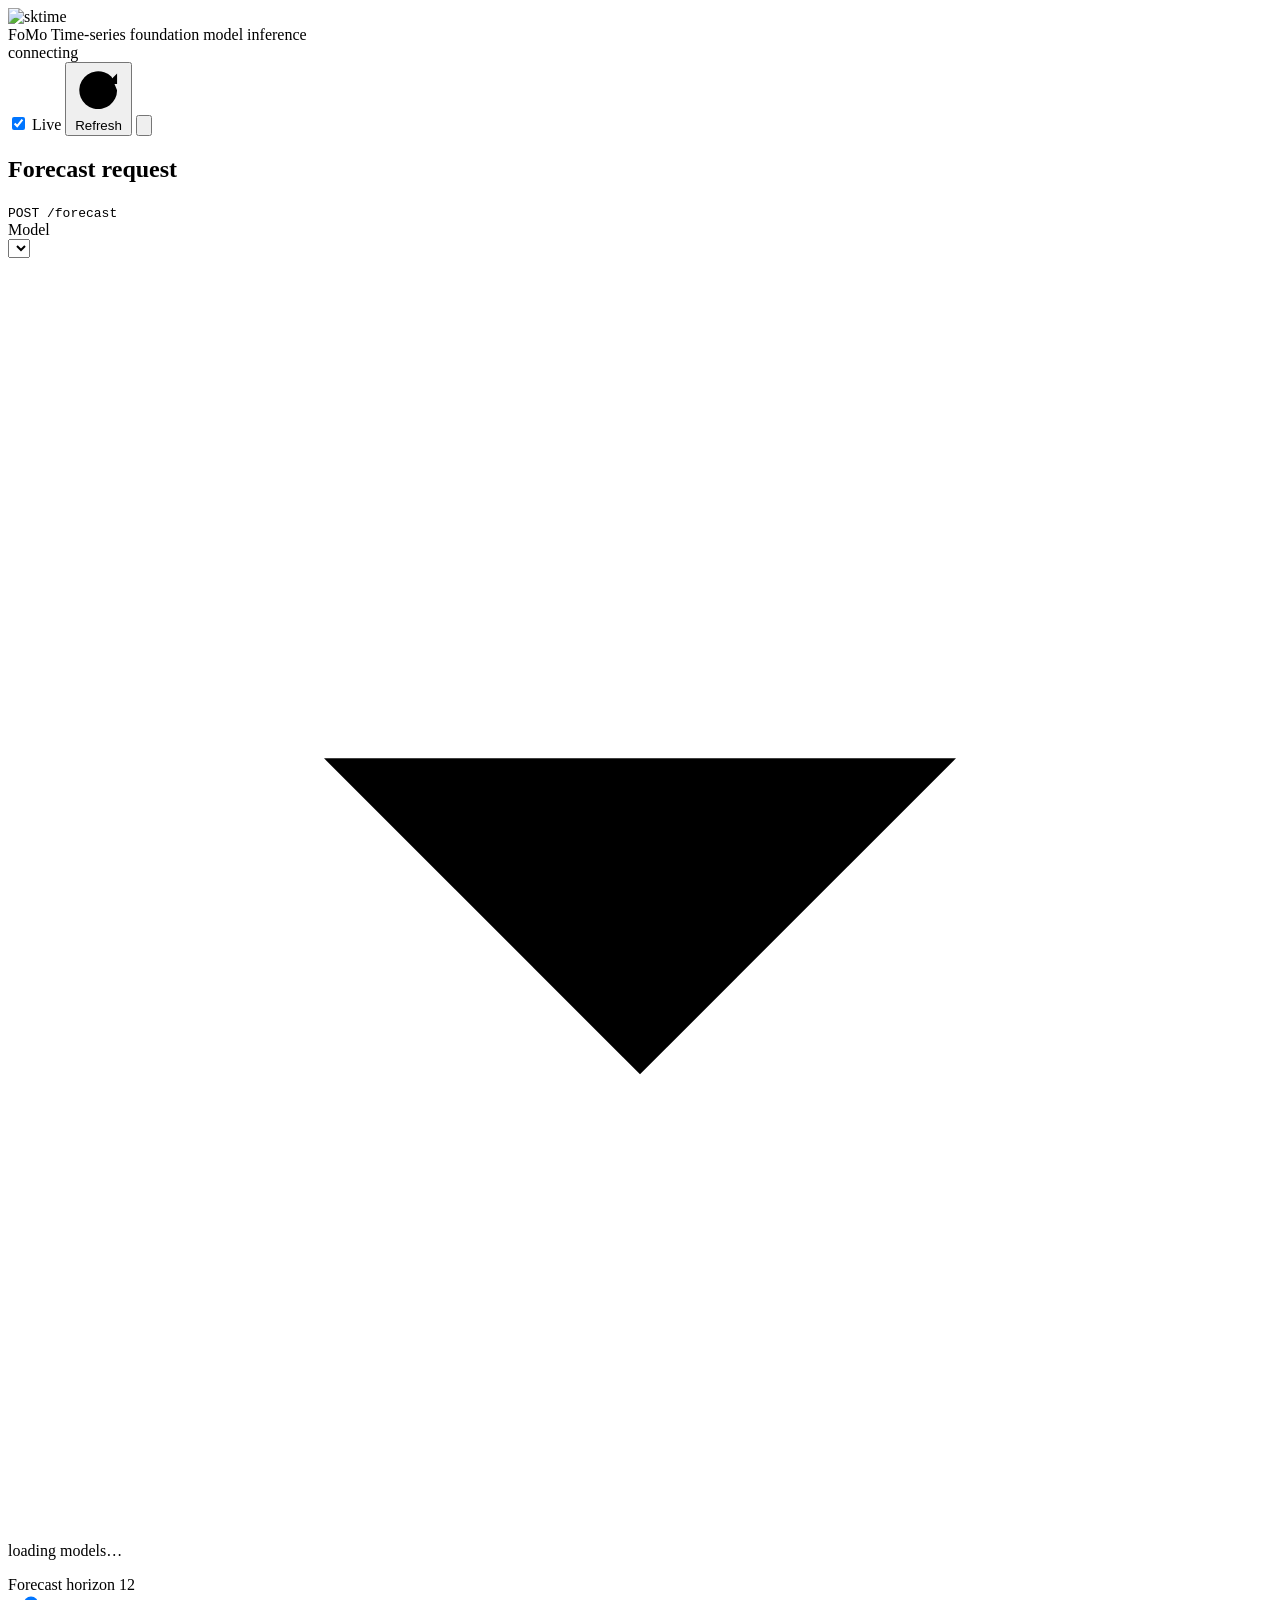
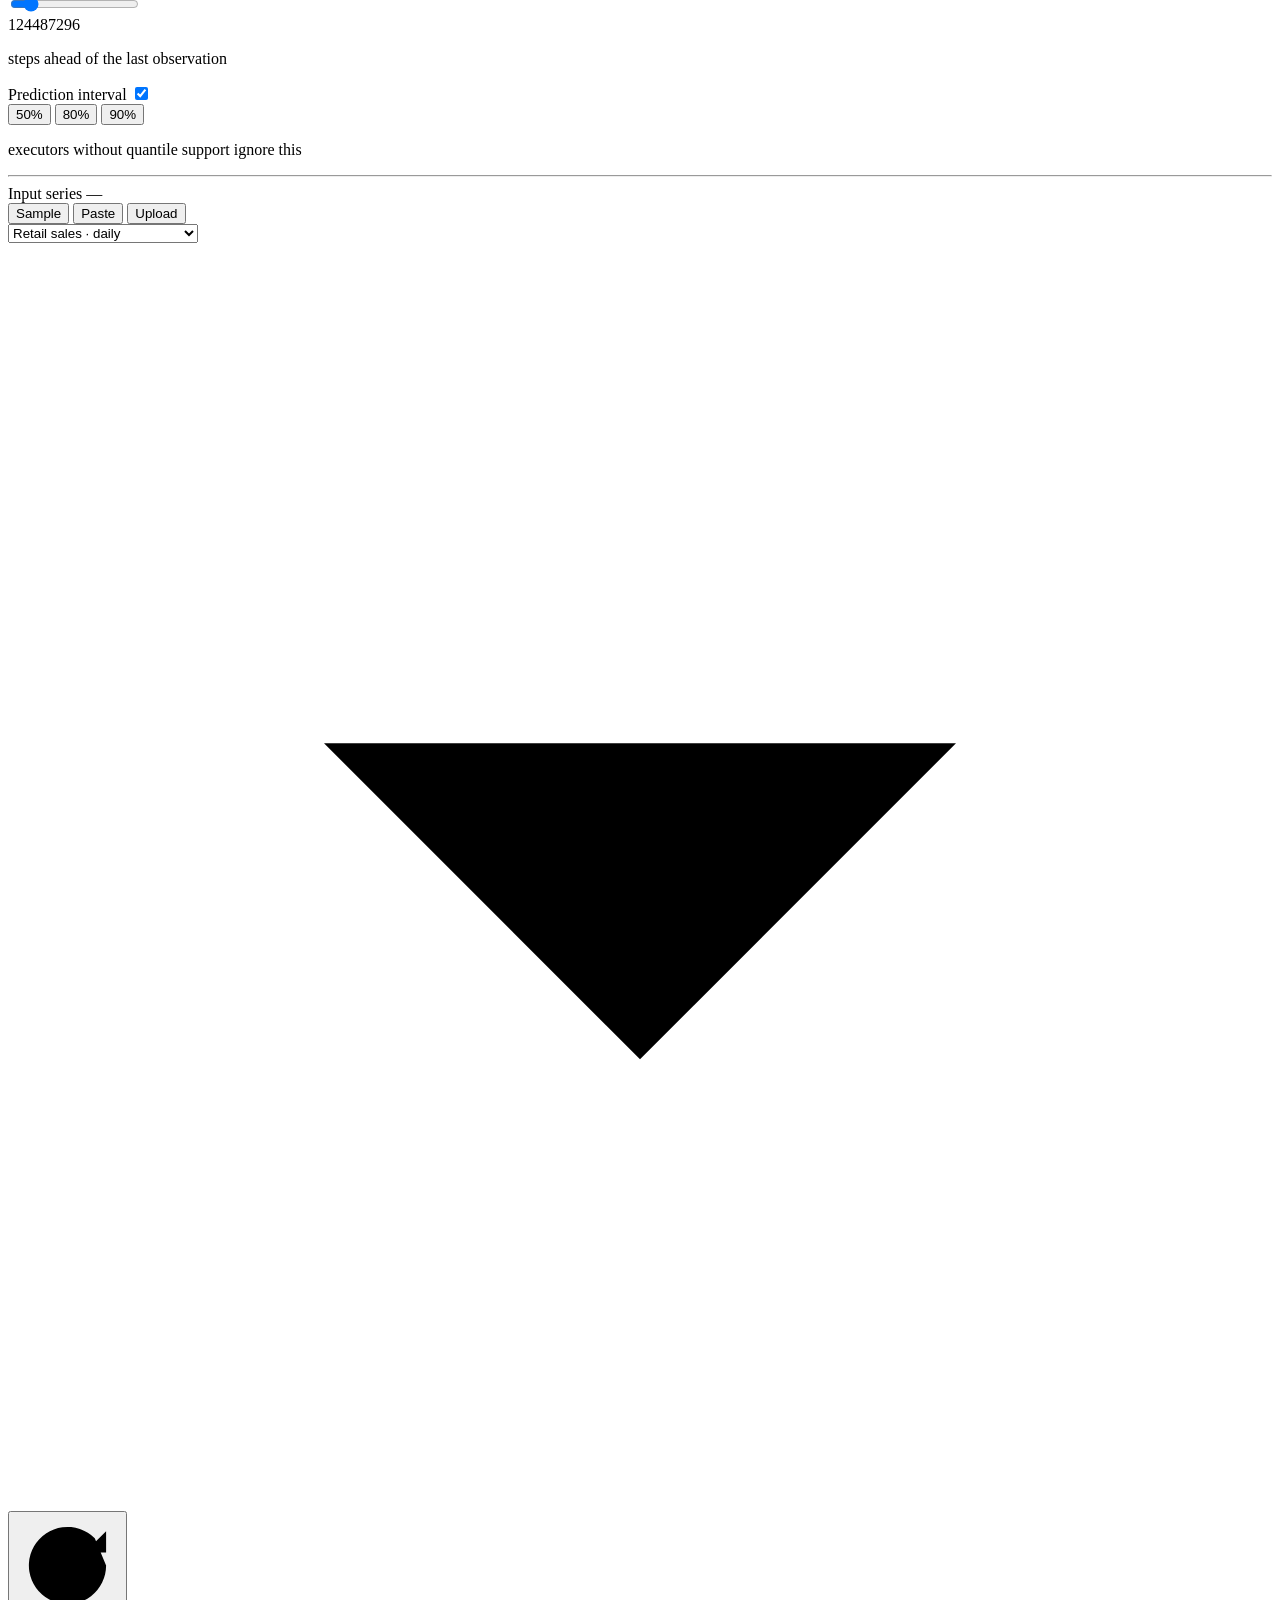
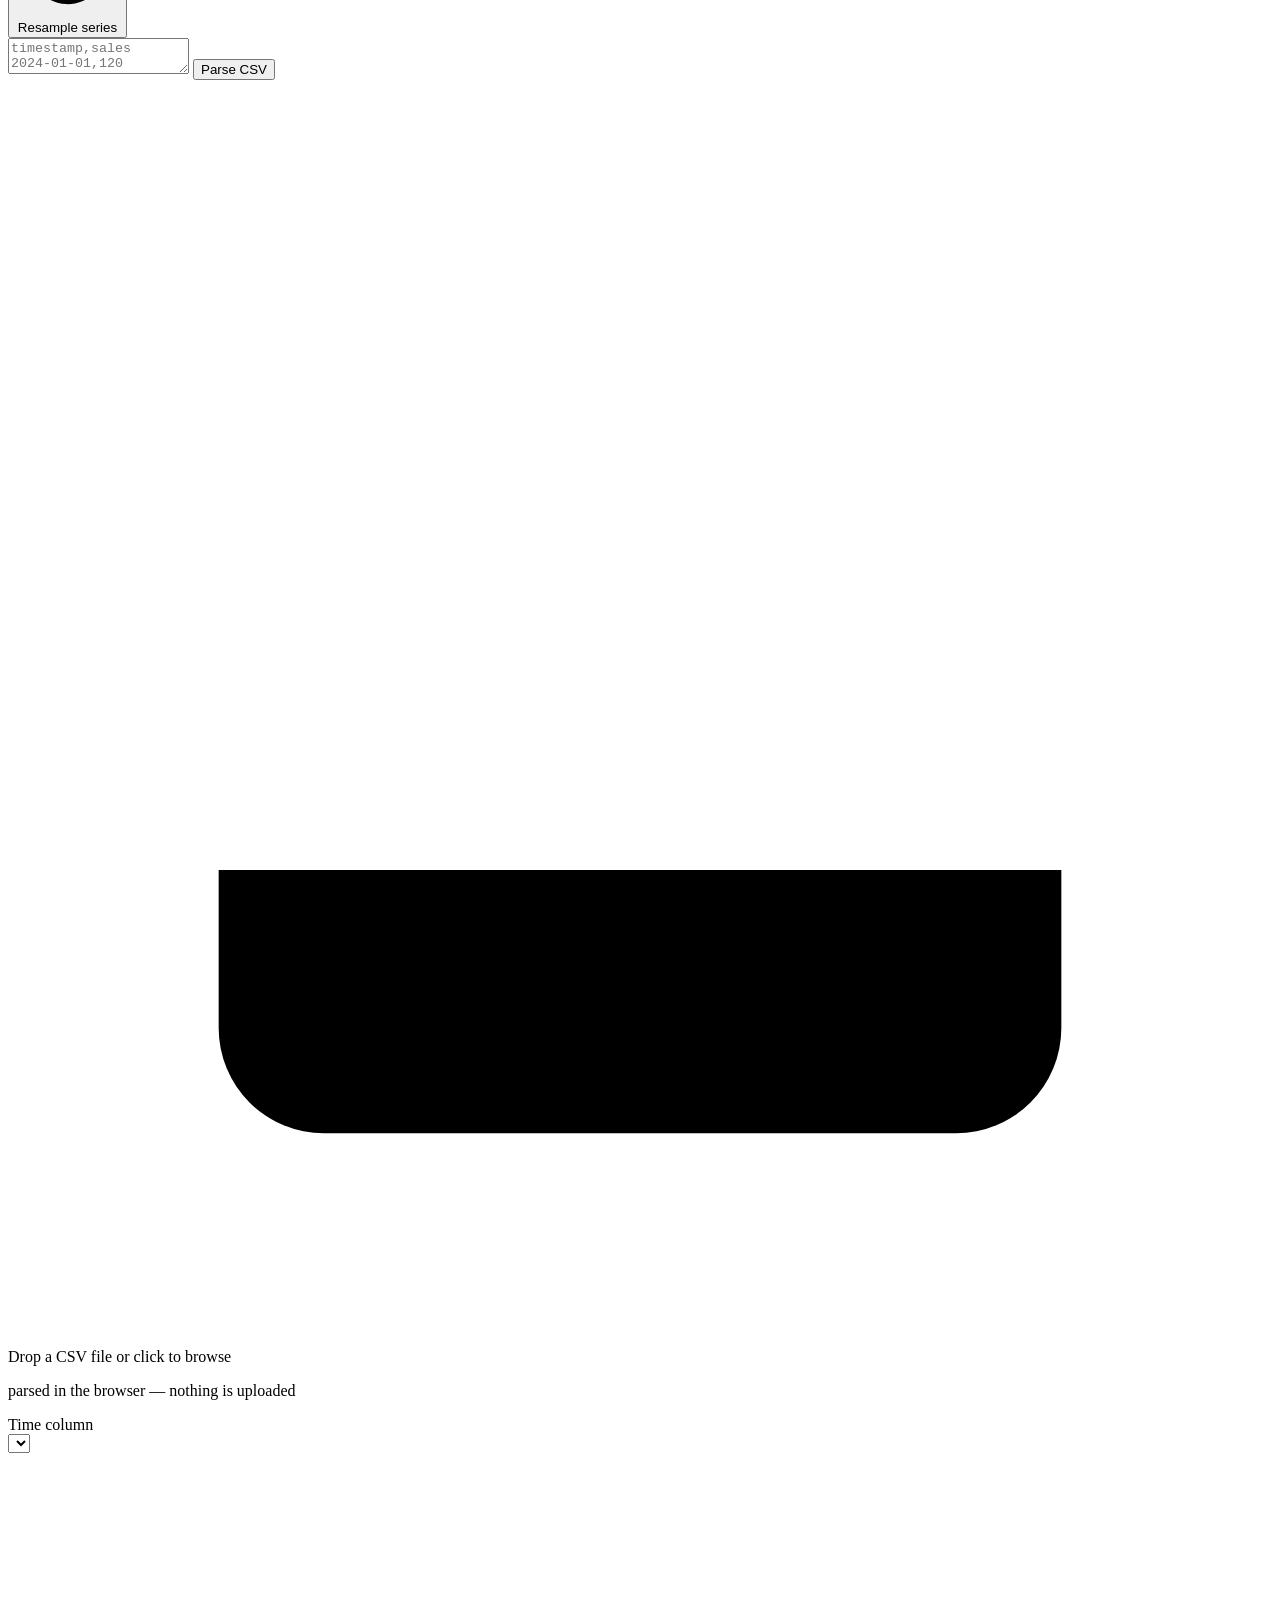
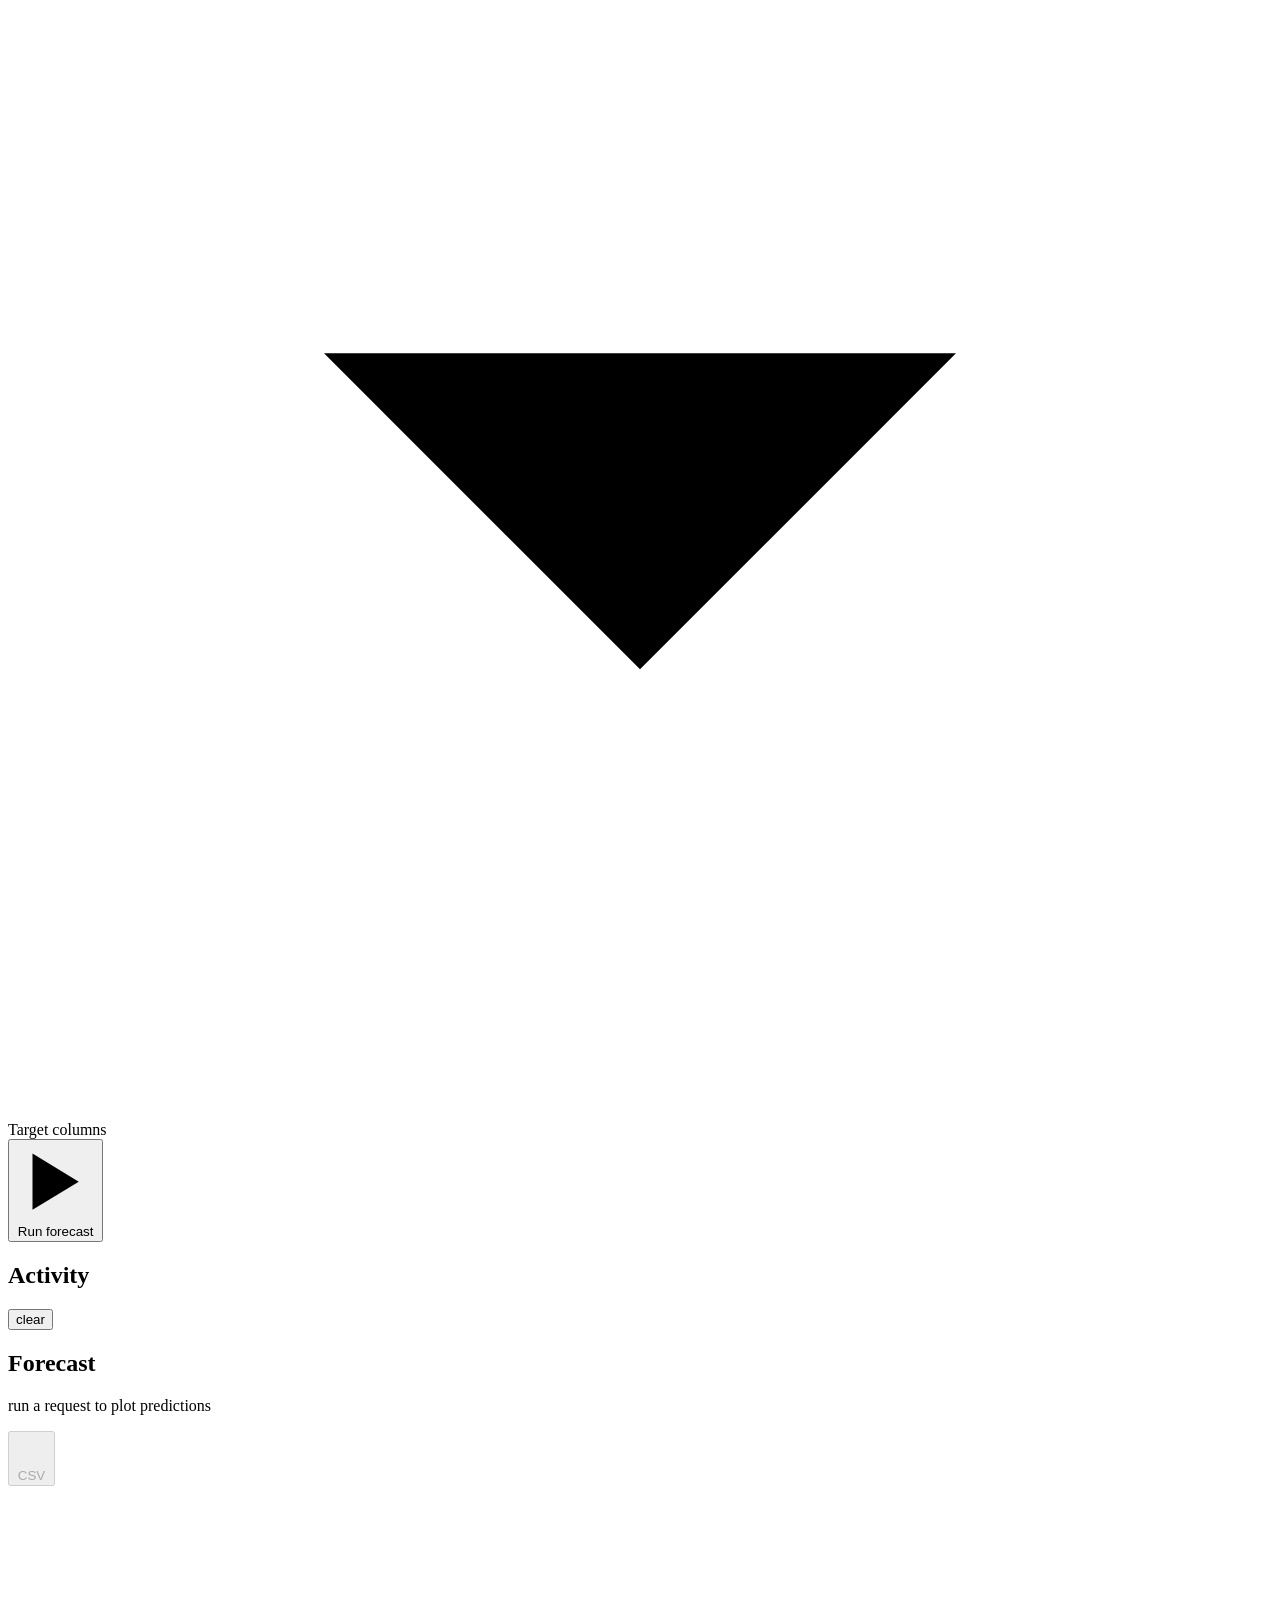
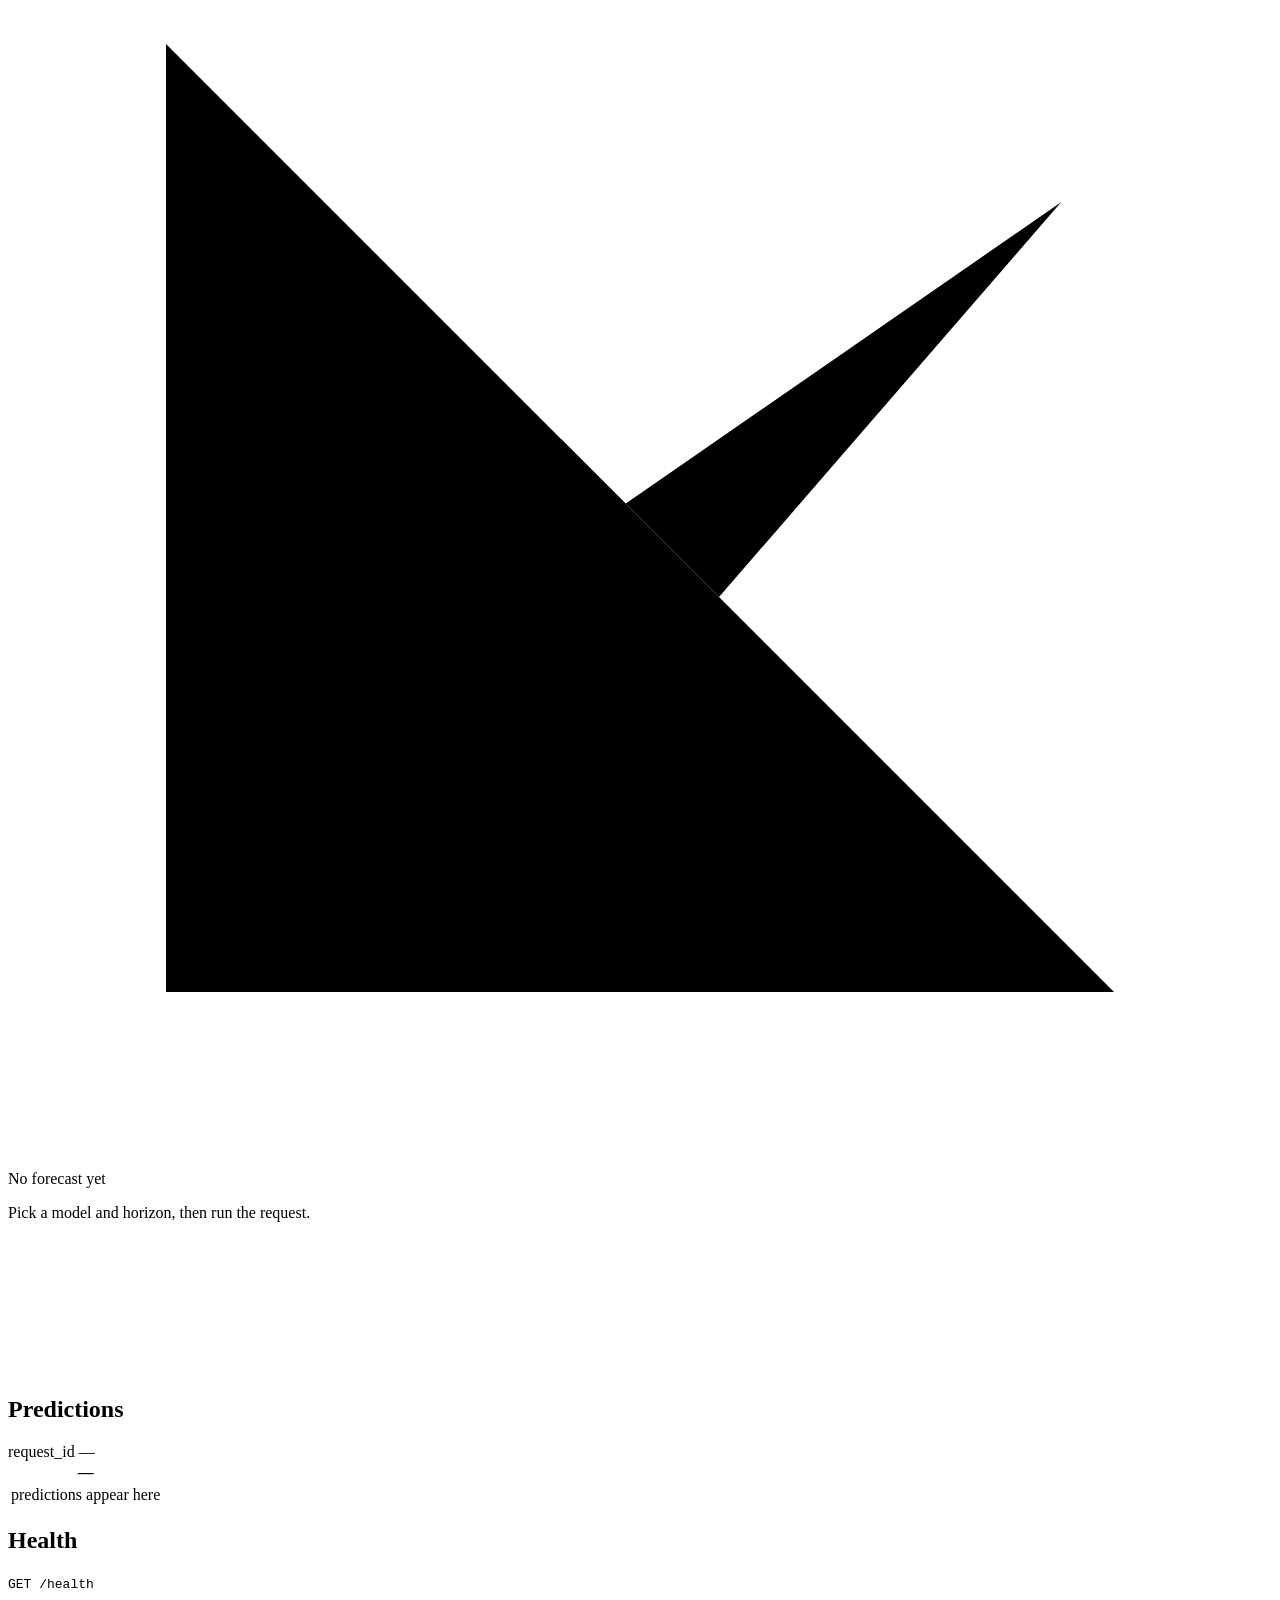
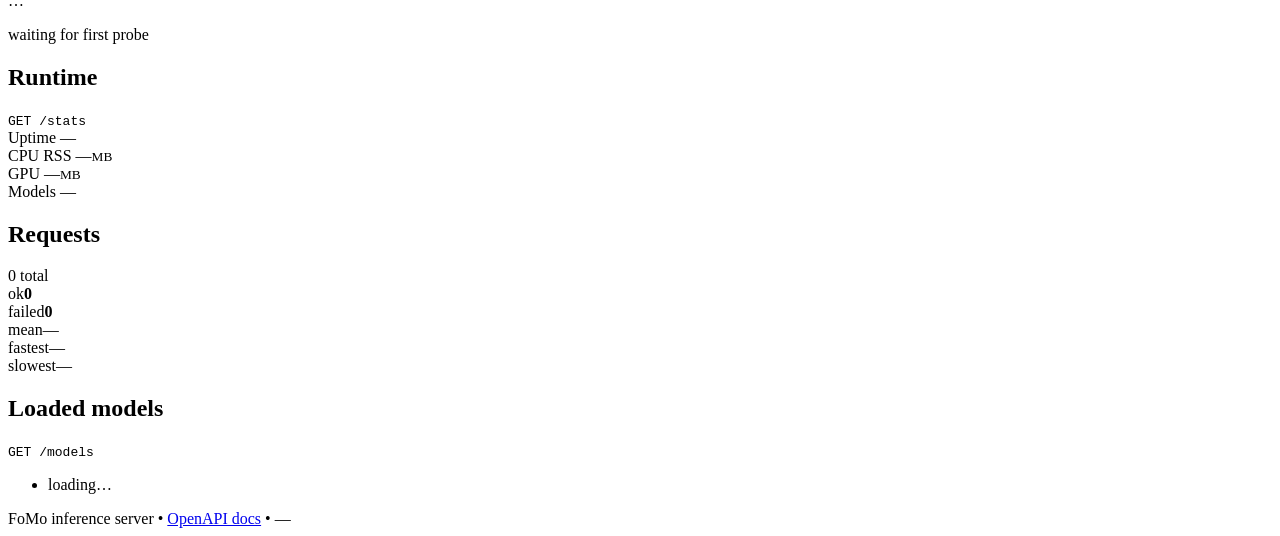
==== src/fomo/server/static/index.html @ b83e2fe3 "create basic dashboard for homepage" ====
<!doctype html>
<html lang="en" data-theme="dark">
<head>
<meta charset="utf-8" />
<meta name="viewport" content="width=device-width, initial-scale=1, viewport-fit=cover" />
<title>FoMo · Forecast Console</title>
<meta name="description" content="FoMo — time-series foundation model inference server console." />
<link rel="icon" type="image/svg+xml" href="/static/favicon.svg" />
<link rel="stylesheet" href="/static/styles.css" />
</head>
<body>
<div class="backdrop" aria-hidden="true">
  <div class="backdrop__grid"></div>
  <div class="backdrop__glow backdrop__glow--a"></div>
  <div class="backdrop__glow backdrop__glow--b"></div>
</div>

<header class="topbar">
  <div class="brand">
    <img class="brand__mark" src="/static/favicon.svg" alt="sktime" width="36" height="36" />
    <div class="brand__text">
      <span class="brand__name">FoMo</span>
      <span class="brand__sub">Time-series foundation model inference</span>
    </div>
  </div>

  <div class="topbar__actions">
    <div id="health-pill" class="pill is-pending" title="GET /health">
      <span class="pill__dot"></span>
      <span id="health-pill-text">connecting</span>
    </div>
    <label class="switch" title="Poll /health and /stats every 5 seconds">
      <input type="checkbox" id="auto-refresh" checked />
      <span class="switch__track"><span class="switch__thumb"></span></span>
      <span class="switch__label">Live</span>
    </label>
    <button id="refresh-btn" class="btn btn--ghost" type="button" title="Refresh health, models and stats">
      <svg viewBox="0 0 24 24" class="icon" aria-hidden="true"><path d="M21 12a9 9 0 1 1-2.64-6.36M21 4v5h-5"/></svg>
      <span>Refresh</span>
    </button>
    <button id="theme-btn" class="btn btn--ghost btn--icon" type="button" title="Toggle light / dark" aria-label="Toggle theme">
      <svg viewBox="0 0 24 24" class="icon" aria-hidden="true"><circle cx="12" cy="12" r="4.5"/><path d="M12 2v2.5M12 19.5V22M2 12h2.5M19.5 12H22M4.9 4.9l1.8 1.8M17.3 17.3l1.8 1.8M19.1 4.9l-1.8 1.8M6.7 17.3l-1.8 1.8"/></svg>
    </button>
  </div>
</header>

<main class="layout">

  <!-- ── left: request builder ───────────────────────────────────────── -->
  <aside class="col col--controls">
    <section class="panel panel--controls">
      <header class="panel__head">
        <h2 class="panel__title">Forecast request</h2>
        <code class="tag tag--verb">POST /forecast</code>
      </header>

      <div class="panel__body stack">

        <div class="field">
          <label class="field__label" for="model-select">Model</label>
          <div class="select-wrap">
            <select id="model-select" class="select"></select>
            <svg viewBox="0 0 24 24" class="select__chevron" aria-hidden="true"><path d="M6 9.5l6 6 6-6"/></svg>
          </div>
          <p class="field__hint" id="model-hint">loading models…</p>
        </div>

        <div class="field">
          <div class="field__row">
            <label class="field__label" for="fh-range">Forecast horizon</label>
            <output class="field__value" id="fh-value">12</output>
          </div>
          <input type="range" id="fh-range" class="range" min="1" max="96" step="1" value="12" />
          <div class="range__scale"><span>1</span><span>24</span><span>48</span><span>72</span><span>96</span></div>
          <p class="field__hint">steps ahead of the last observation</p>
        </div>

        <div class="field">
          <div class="field__row">
            <label class="field__label" for="quantiles-toggle">Prediction interval</label>
            <label class="switch switch--sm">
              <input type="checkbox" id="quantiles-toggle" checked />
              <span class="switch__track"><span class="switch__thumb"></span></span>
            </label>
          </div>
          <div class="segmented" id="coverage-group" role="group" aria-label="Interval coverage">
            <button type="button" class="segmented__item" data-q="0.25,0.5,0.75">50%</button>
            <button type="button" class="segmented__item is-active" data-q="0.1,0.5,0.9">80%</button>
            <button type="button" class="segmented__item" data-q="0.05,0.5,0.95">90%</button>
          </div>
          <p class="field__hint">executors without quantile support ignore this</p>
        </div>

        <hr class="rule" />

        <div class="field">
          <div class="field__row">
            <span class="field__label">Input series</span>
            <span class="chip chip--muted" id="data-shape">—</span>
          </div>
          <div class="tabs" role="tablist">
            <button class="tabs__btn is-active" data-tab="sample" role="tab" type="button">Sample</button>
            <button class="tabs__btn" data-tab="paste" role="tab" type="button">Paste</button>
            <button class="tabs__btn" data-tab="upload" role="tab" type="button">Upload</button>
          </div>

          <div class="tabpanel is-active" data-panel="sample">
            <div class="select-wrap">
              <select id="sample-select" class="select">
                <option value="retail">Retail sales · daily</option>
                <option value="energy">Energy demand · hourly</option>
                <option value="traffic">API traffic · hourly</option>
                <option value="airline">Airline passengers · monthly</option>
              </select>
              <svg viewBox="0 0 24 24" class="select__chevron" aria-hidden="true"><path d="M6 9.5l6 6 6-6"/></svg>
            </div>
            <button id="regen-btn" class="btn btn--ghost btn--block" type="button">
              <svg viewBox="0 0 24 24" class="icon" aria-hidden="true"><path d="M21 12a9 9 0 1 1-2.64-6.36M21 4v5h-5"/></svg>
              <span>Resample series</span>
            </button>
          </div>

          <div class="tabpanel" data-panel="paste">
            <textarea id="csv-input" class="textarea" spellcheck="false"
              placeholder="timestamp,sales&#10;2024-01-01,120&#10;2024-01-02,135&#10;2024-01-03,128"></textarea>
            <button id="parse-btn" class="btn btn--ghost btn--block" type="button">Parse CSV</button>
          </div>

          <div class="tabpanel" data-panel="upload">
            <label class="dropzone" for="csv-file">
              <svg viewBox="0 0 24 24" class="dropzone__icon" aria-hidden="true"><path d="M12 16V4m0 0L7.5 8.5M12 4l4.5 4.5"/><path d="M4 15v3a2 2 0 0 0 2 2h12a2 2 0 0 0 2-2v-3"/></svg>
              <span class="dropzone__title">Drop a CSV file</span>
              <span class="dropzone__hint">or click to browse</span>
              <input type="file" id="csv-file" accept=".csv,text/csv,text/plain" hidden />
            </label>
            <p class="field__hint" id="file-hint">parsed in the browser — nothing is uploaded</p>
          </div>
        </div>

        <div class="field">
          <label class="field__label" for="time-select">Time column</label>
          <div class="select-wrap">
            <select id="time-select" class="select"></select>
            <svg viewBox="0 0 24 24" class="select__chevron" aria-hidden="true"><path d="M6 9.5l6 6 6-6"/></svg>
          </div>
        </div>

        <div class="field">
          <span class="field__label">Target columns</span>
          <div class="chips" id="target-chips"></div>
        </div>

        <button id="run-btn" class="btn btn--primary btn--block btn--lg" type="button">
          <svg viewBox="0 0 24 24" class="icon" aria-hidden="true"><path d="M5 3.5l14 8.5-14 8.5z"/></svg>
          <span class="btn__label">Run forecast</span>
        </button>

        <div id="error-box" class="alert" hidden>
          <svg viewBox="0 0 24 24" class="icon" aria-hidden="true"><circle cx="12" cy="12" r="9"/><path d="M12 7.5v5.5M12 16.5v.01"/></svg>
          <div><strong class="alert__title" id="error-title">Request failed</strong><span class="alert__body" id="error-body"></span></div>
        </div>
      </div>
    </section>

    <section class="panel panel--log">
      <header class="panel__head">
        <h2 class="panel__title">Activity</h2>
        <button id="clear-log" class="linkbtn" type="button">clear</button>
      </header>
      <ol class="log" id="log"></ol>
    </section>
  </aside>

  <!-- ── middle: chart + predictions ─────────────────────────────────── -->
  <section class="col col--main">
    <section class="panel panel--chart">
      <header class="panel__head">
        <div>
          <h2 class="panel__title">Forecast</h2>
          <p class="panel__sub" id="chart-sub">run a request to plot predictions</p>
        </div>
        <div class="panel__head-actions">
          <div class="legend" id="legend"></div>
          <button id="download-btn" class="btn btn--ghost btn--sm" type="button" disabled>
            <svg viewBox="0 0 24 24" class="icon" aria-hidden="true"><path d="M12 4v10m0 0l-4-4m4 4l4-4"/><path d="M5 19h14"/></svg>
            <span>CSV</span>
          </button>
        </div>
      </header>
      <div class="chart" id="chart">
        <div class="chart__empty" id="chart-empty">
          <svg viewBox="0 0 24 24" class="chart__empty-icon" aria-hidden="true"><path d="M3 3v18h18"/><path d="M7 15l3.5-4.5 3 3L20 6"/></svg>
          <p>No forecast yet</p>
          <span>Pick a model and horizon, then run the request.</span>
        </div>
        <svg class="chart__svg" id="chart-svg" role="img" aria-label="Forecast chart"></svg>
        <div class="chart__tooltip" id="chart-tooltip" hidden></div>
      </div>
    </section>

    <section class="panel panel--table">
      <header class="panel__head">
        <h2 class="panel__title">Predictions</h2>
        <span class="chip chip--muted" id="request-id">request_id —</span>
      </header>
      <div class="tablewrap">
        <table class="table" id="pred-table">
          <thead><tr><th>—</th></tr></thead>
          <tbody><tr><td class="table__empty">predictions appear here</td></tr></tbody>
        </table>
      </div>
    </section>
  </section>

  <!-- ── right: health + stats corner cards ──────────────────────────── -->
  <aside class="col col--status">
    <section class="panel card card--health" id="health-card">
      <header class="panel__head">
        <h2 class="panel__title">Health</h2>
        <code class="tag">GET /health</code>
      </header>
      <div class="card__body">
        <div class="statusline">
          <span class="statusline__beacon" id="health-beacon"></span>
          <span class="statusline__value" id="health-status">…</span>
        </div>
        <p class="card__note" id="health-note">waiting for first probe</p>
      </div>
    </section>

    <section class="panel card">
      <header class="panel__head">
        <h2 class="panel__title">Runtime</h2>
        <code class="tag">GET /stats</code>
      </header>
      <div class="card__body">
        <div class="metrics">
          <div class="metric">
            <span class="metric__label">Uptime</span>
            <span class="metric__value" id="stat-uptime">—</span>
          </div>
          <div class="metric">
            <span class="metric__label">CPU RSS</span>
            <span class="metric__value" id="stat-rss">—<small>MB</small></span>
          </div>
          <div class="metric">
            <span class="metric__label">GPU</span>
            <span class="metric__value" id="stat-gpu">—<small>MB</small></span>
          </div>
          <div class="metric">
            <span class="metric__label">Models</span>
            <span class="metric__value" id="stat-models">—</span>
          </div>
        </div>
      </div>
    </section>

    <section class="panel card">
      <header class="panel__head">
        <h2 class="panel__title">Requests</h2>
        <span class="chip chip--muted" id="req-total">0 total</span>
      </header>
      <div class="card__body">
        <div class="bar" id="req-bar">
          <div class="bar__seg bar__seg--ok" id="req-ok-bar"></div>
          <div class="bar__seg bar__seg--err" id="req-err-bar"></div>
        </div>
        <div class="keyvals">
          <div class="keyval"><span class="dotmark dotmark--ok"></span>ok<b id="req-ok">0</b></div>
          <div class="keyval"><span class="dotmark dotmark--err"></span>failed<b id="req-failed">0</b></div>
        </div>
        <div class="metrics metrics--3">
          <div class="metric metric--tight">
            <span class="metric__label">mean</span><span class="metric__value" id="lat-mean">—</span>
          </div>
          <div class="metric metric--tight">
            <span class="metric__label">fastest</span><span class="metric__value" id="lat-fast">—</span>
          </div>
          <div class="metric metric--tight">
            <span class="metric__label">slowest</span><span class="metric__value" id="lat-slow">—</span>
          </div>
        </div>
      </div>
    </section>

    <section class="panel card card--models">
      <header class="panel__head">
        <h2 class="panel__title">Loaded models</h2>
        <code class="tag">GET /models</code>
      </header>
      <div class="card__body card__body--flush">
        <ul class="modellist" id="model-list">
          <li class="modellist__empty">loading…</li>
        </ul>
      </div>
    </section>
  </aside>
</main>

<footer class="footer">
  <span>FoMo inference server</span>
  <span class="footer__dot">•</span>
  <a href="/docs" target="_blank" rel="noreferrer">OpenAPI docs</a>
  <span class="footer__dot">•</span>
  <span id="footer-clock">—</span>
</footer>

<script src="/static/app.js"></script>
</body>
</html>
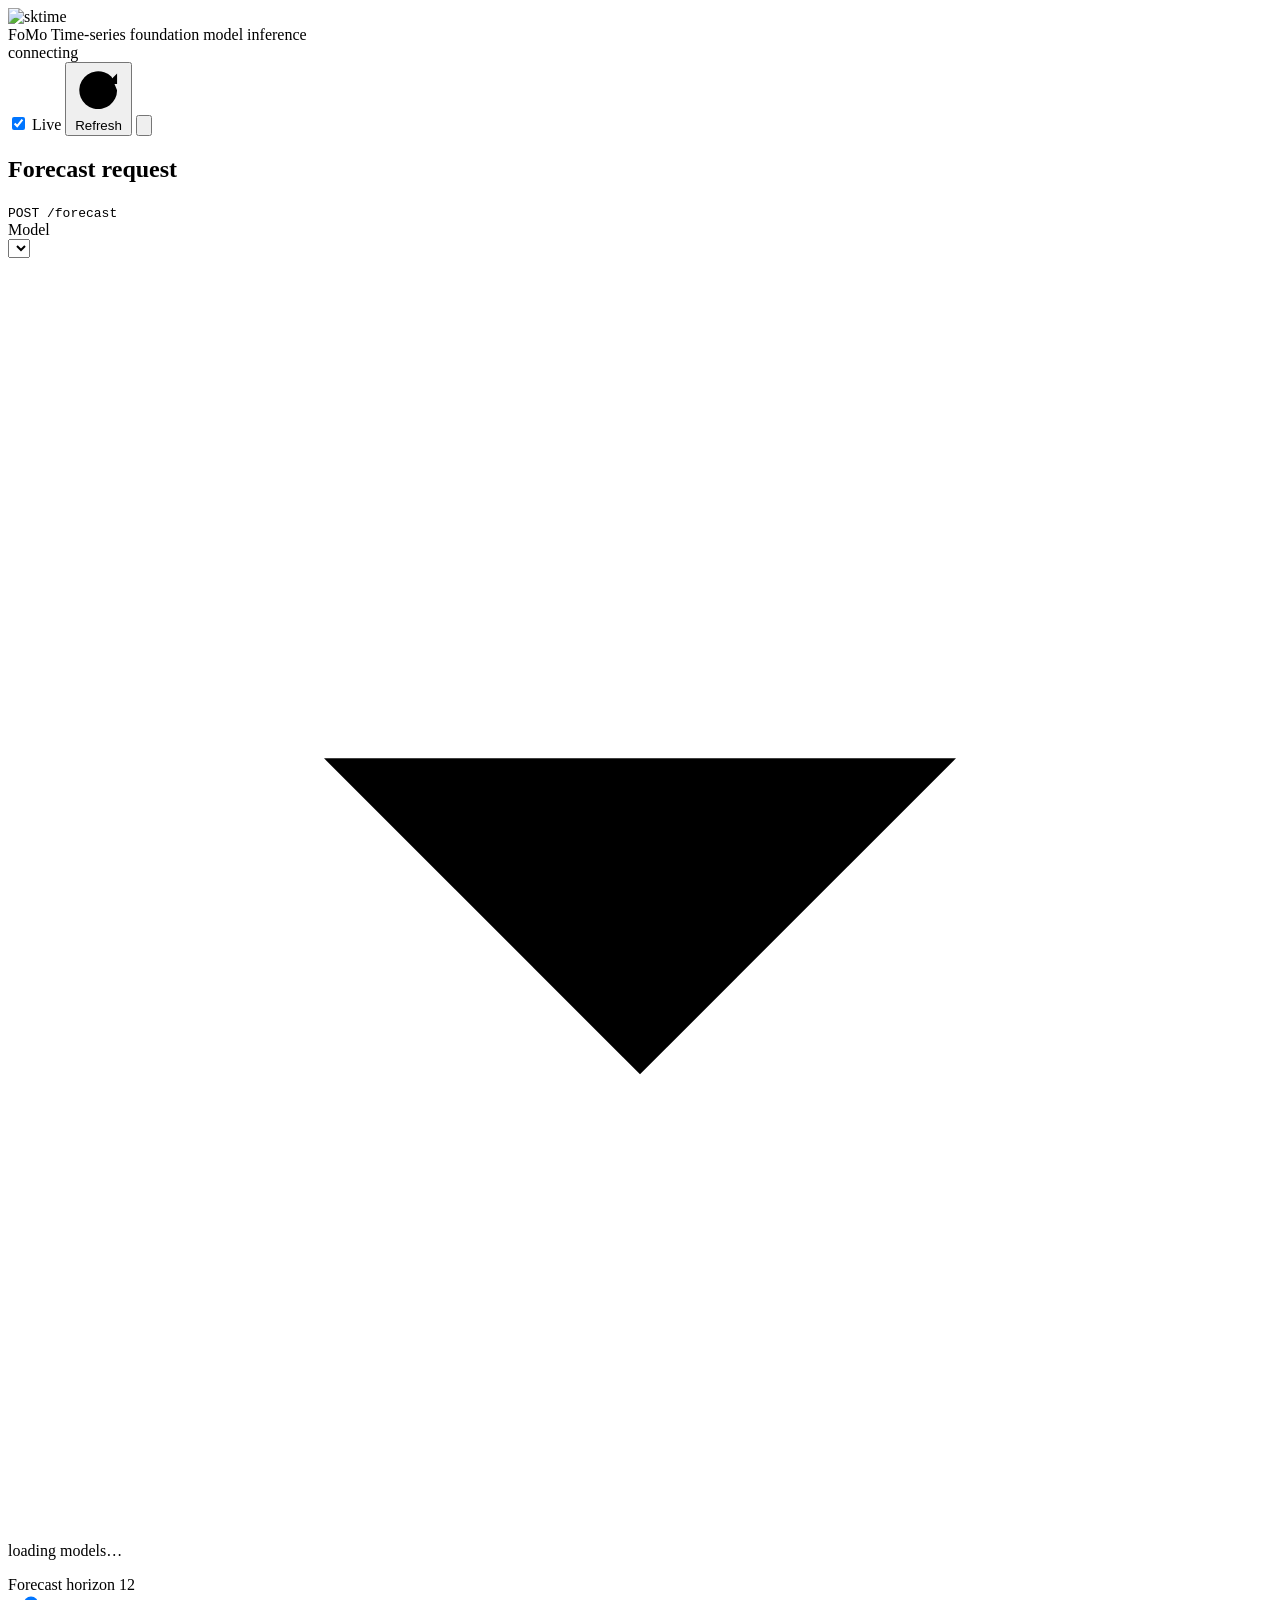
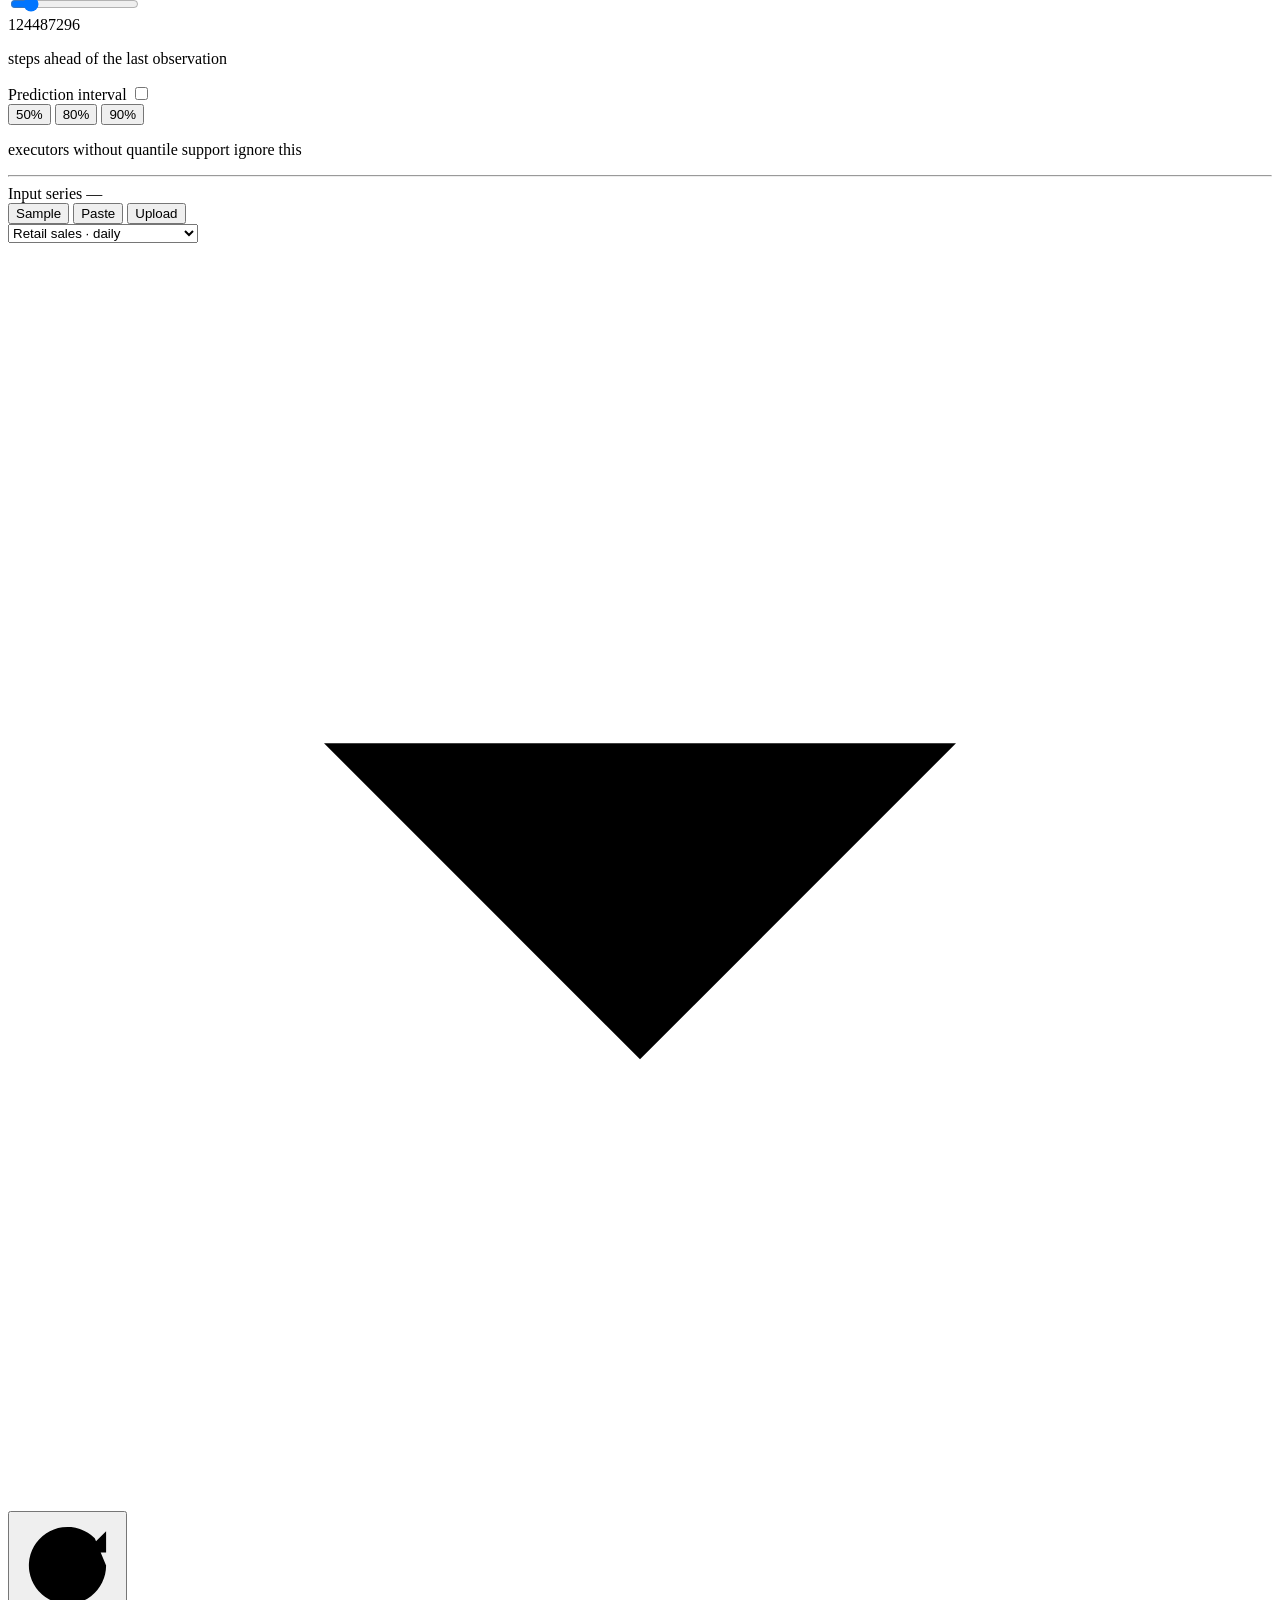
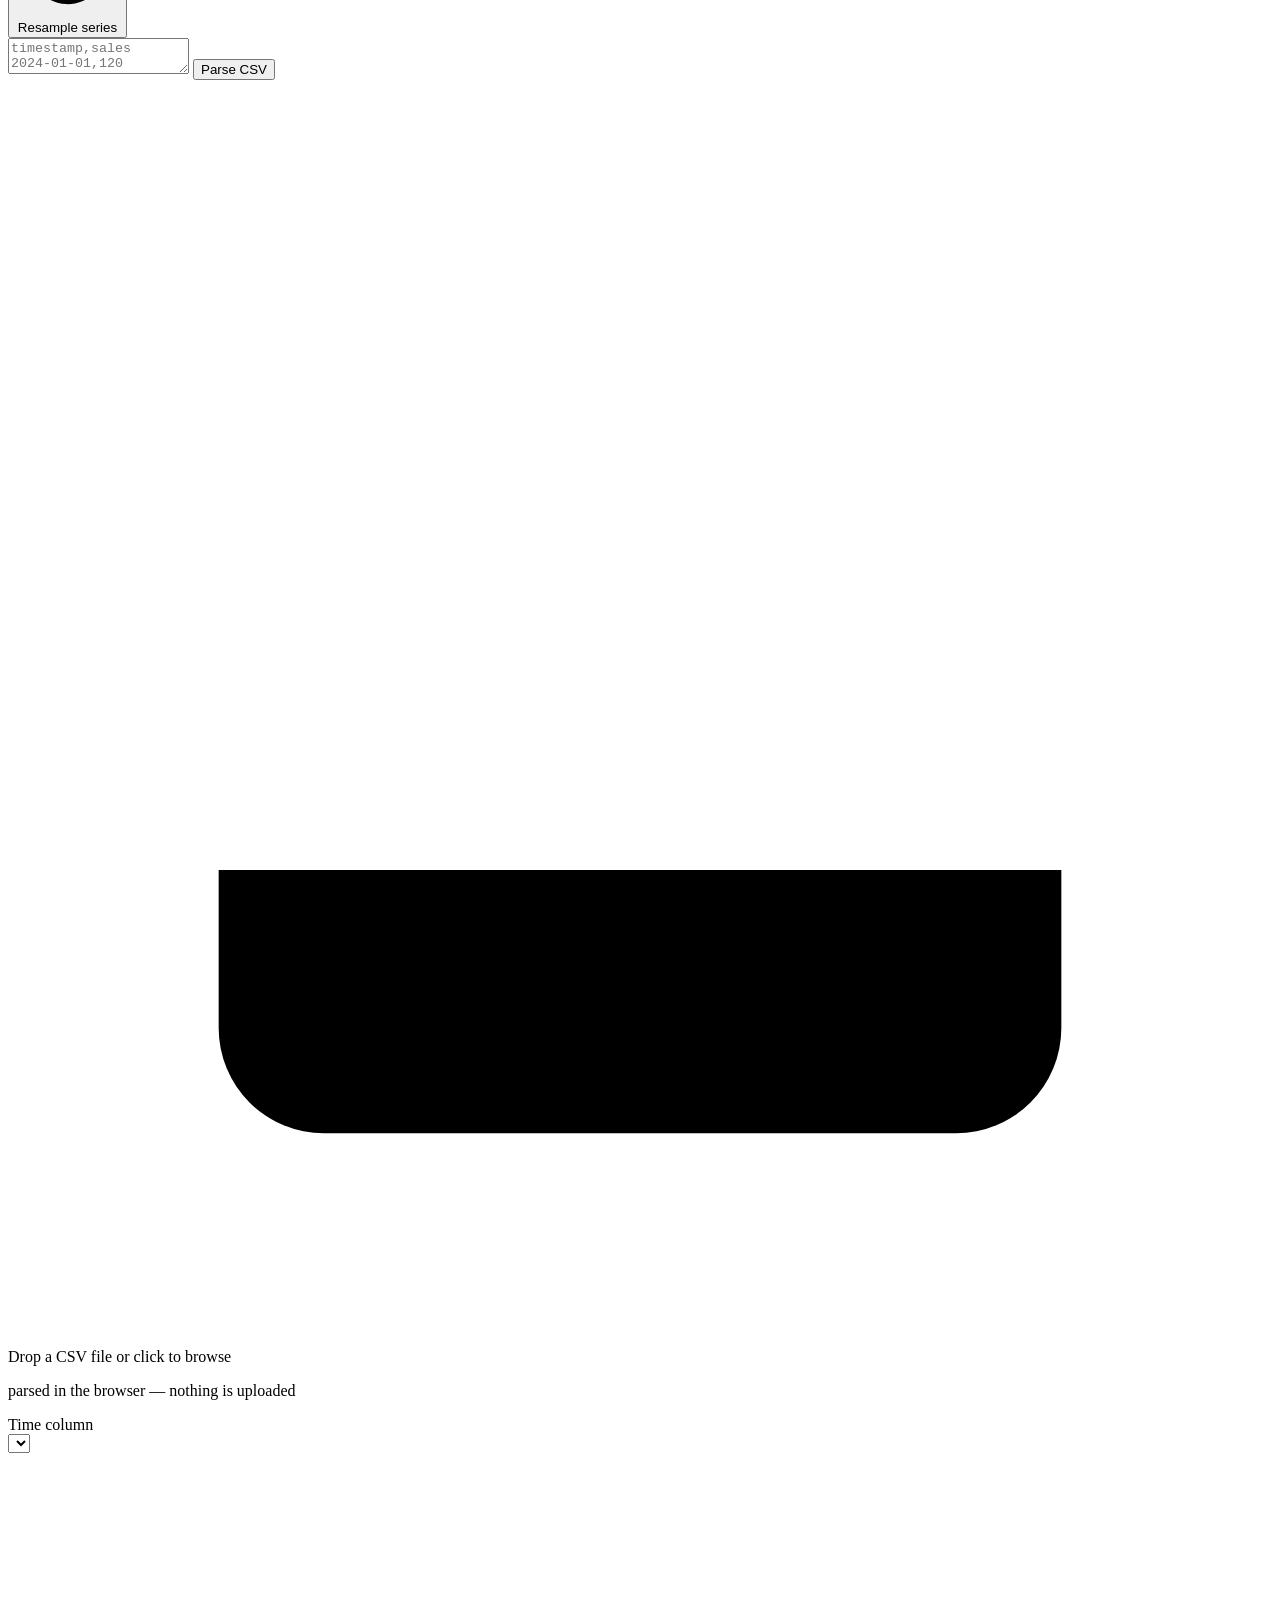
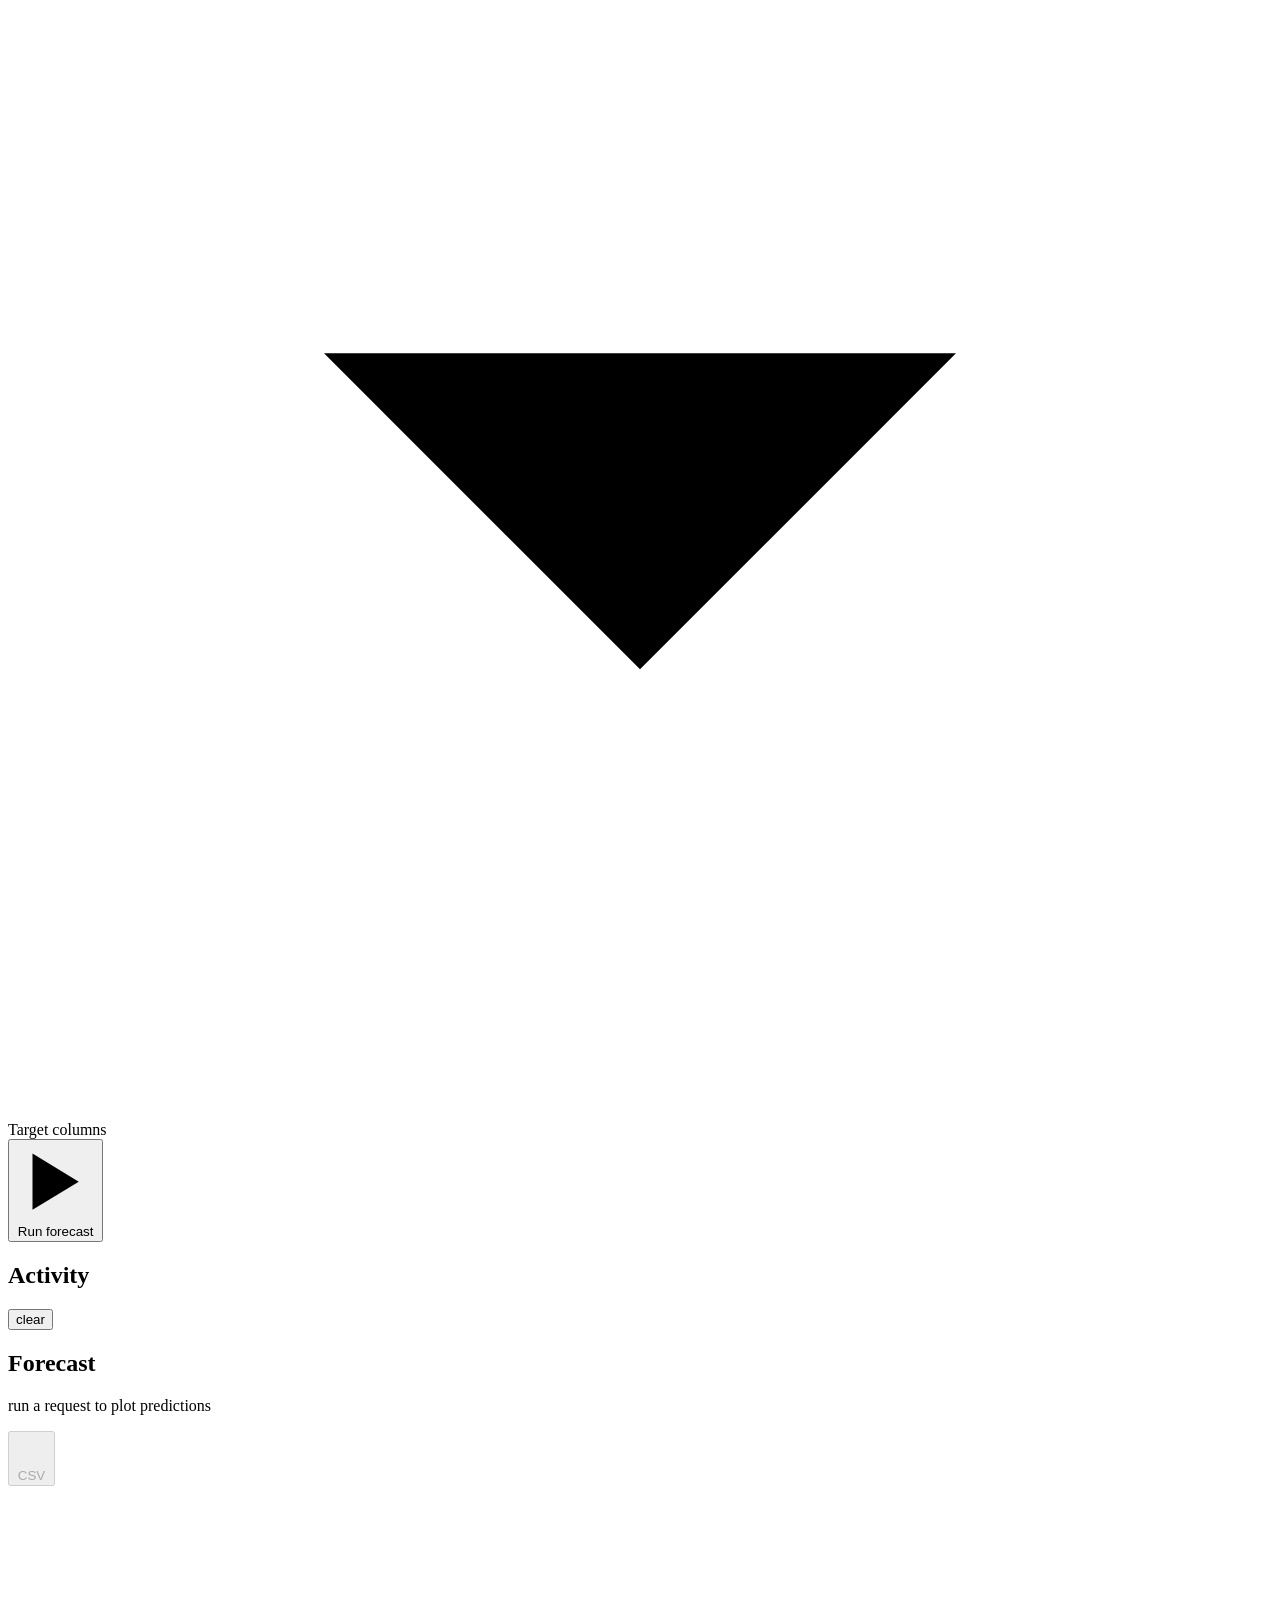
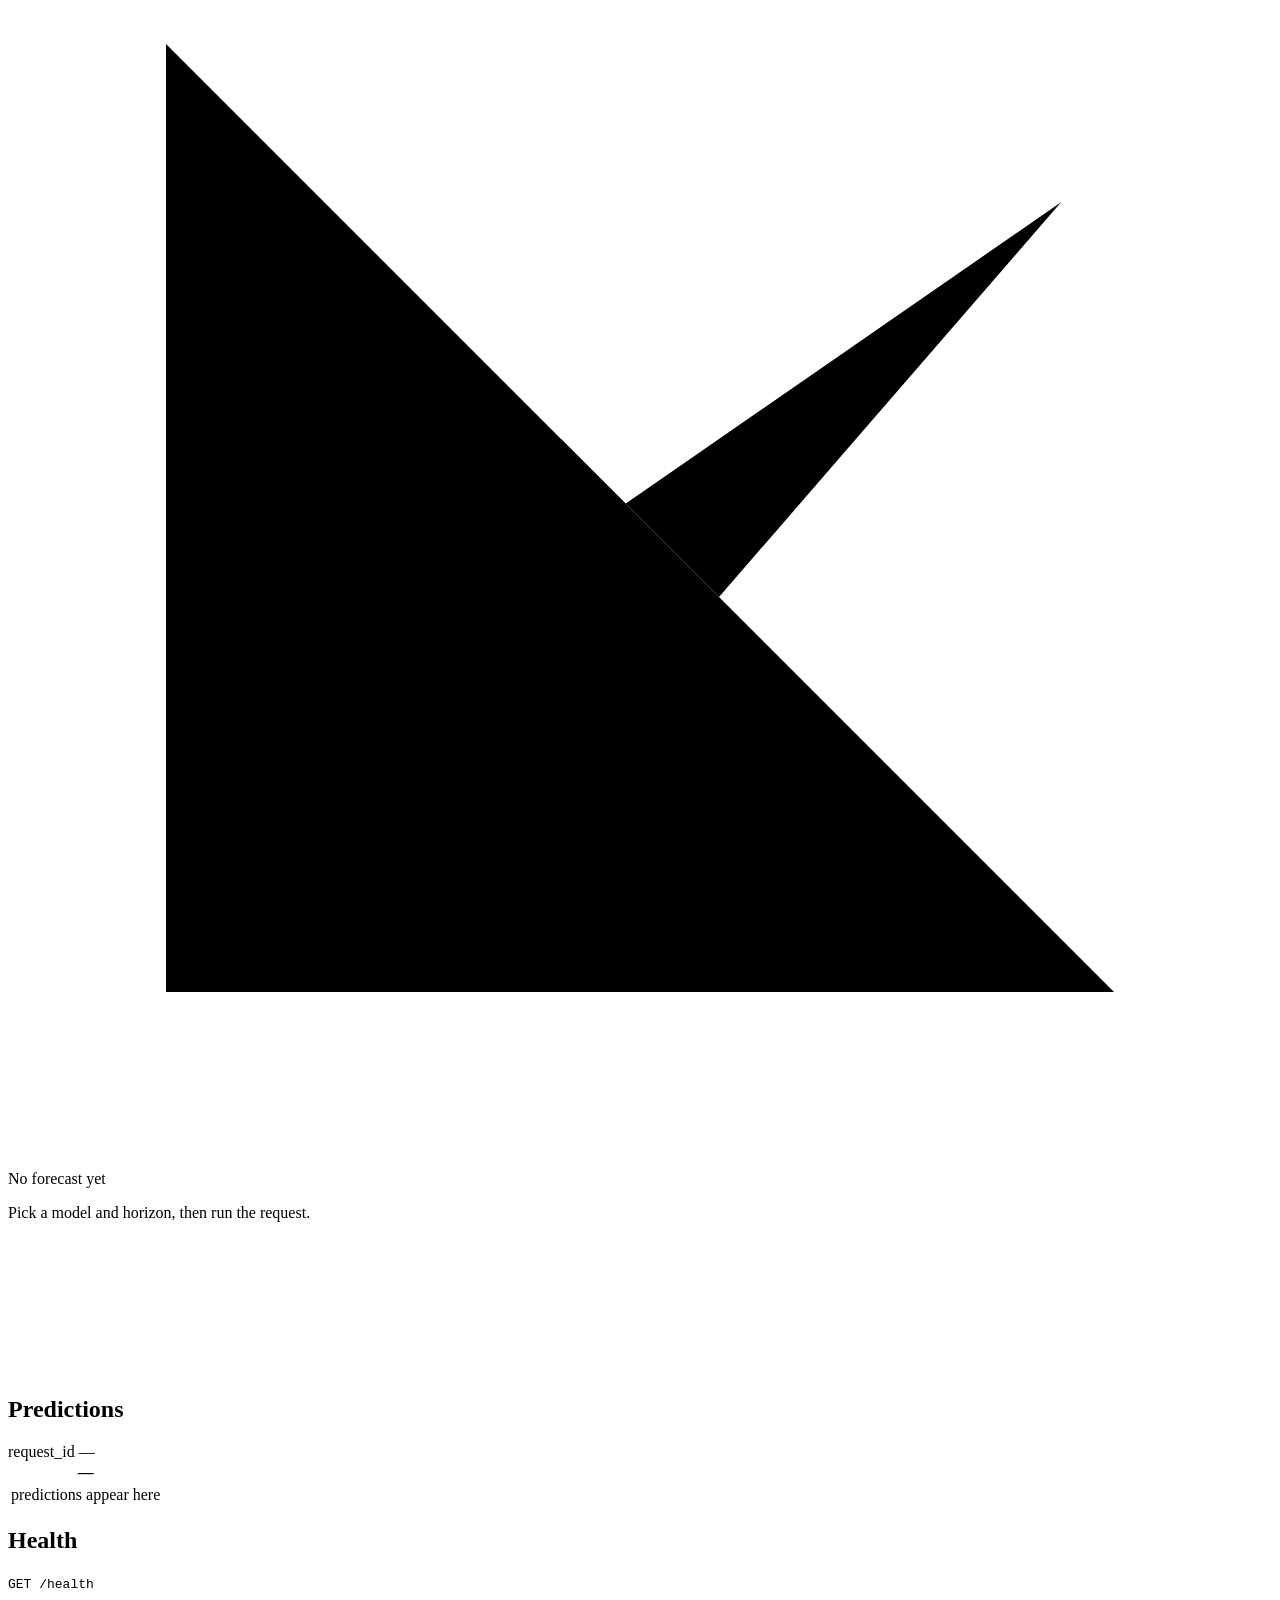
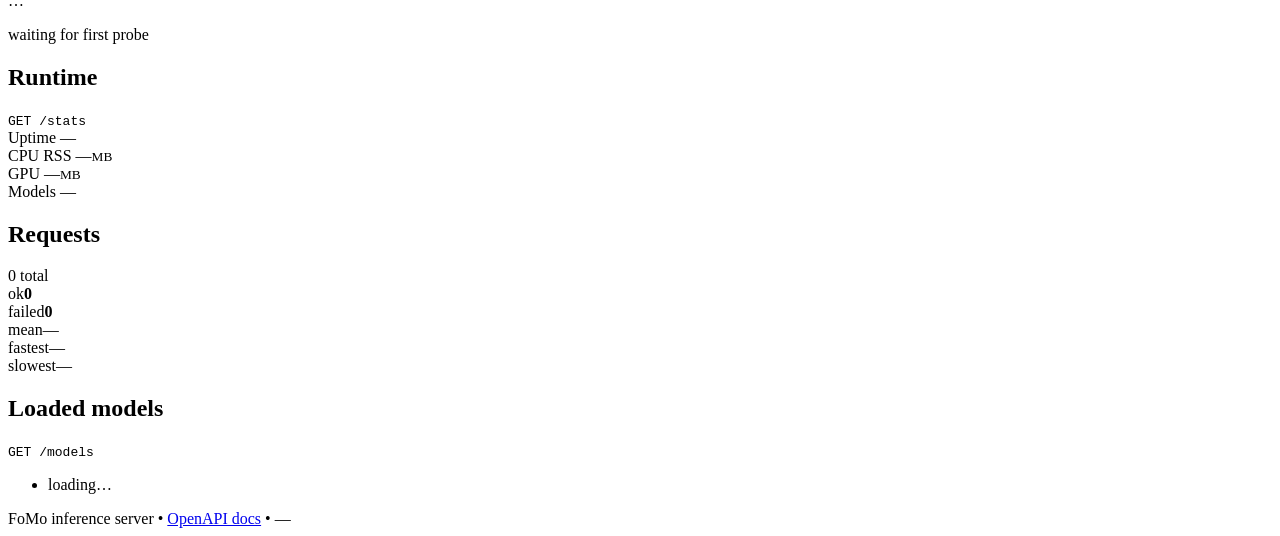
==== commit 677086a5: "turn off quantiles by default" ====
--- a/src/fomo/server/static/index.html
+++ b/src/fomo/server/static/index.html
@@ -79,11 +79,11 @@
           <div class="field__row">
             <label class="field__label" for="quantiles-toggle">Prediction interval</label>
             <label class="switch switch--sm">
-              <input type="checkbox" id="quantiles-toggle" checked />
+              <input type="checkbox" id="quantiles-toggle" />
               <span class="switch__track"><span class="switch__thumb"></span></span>
             </label>
           </div>
-          <div class="segmented" id="coverage-group" role="group" aria-label="Interval coverage">
+          <div class="segmented is-disabled" id="coverage-group" role="group" aria-label="Interval coverage">
             <button type="button" class="segmented__item" data-q="0.25,0.5,0.75">50%</button>
             <button type="button" class="segmented__item is-active" data-q="0.1,0.5,0.9">80%</button>
             <button type="button" class="segmented__item" data-q="0.05,0.5,0.95">90%</button>
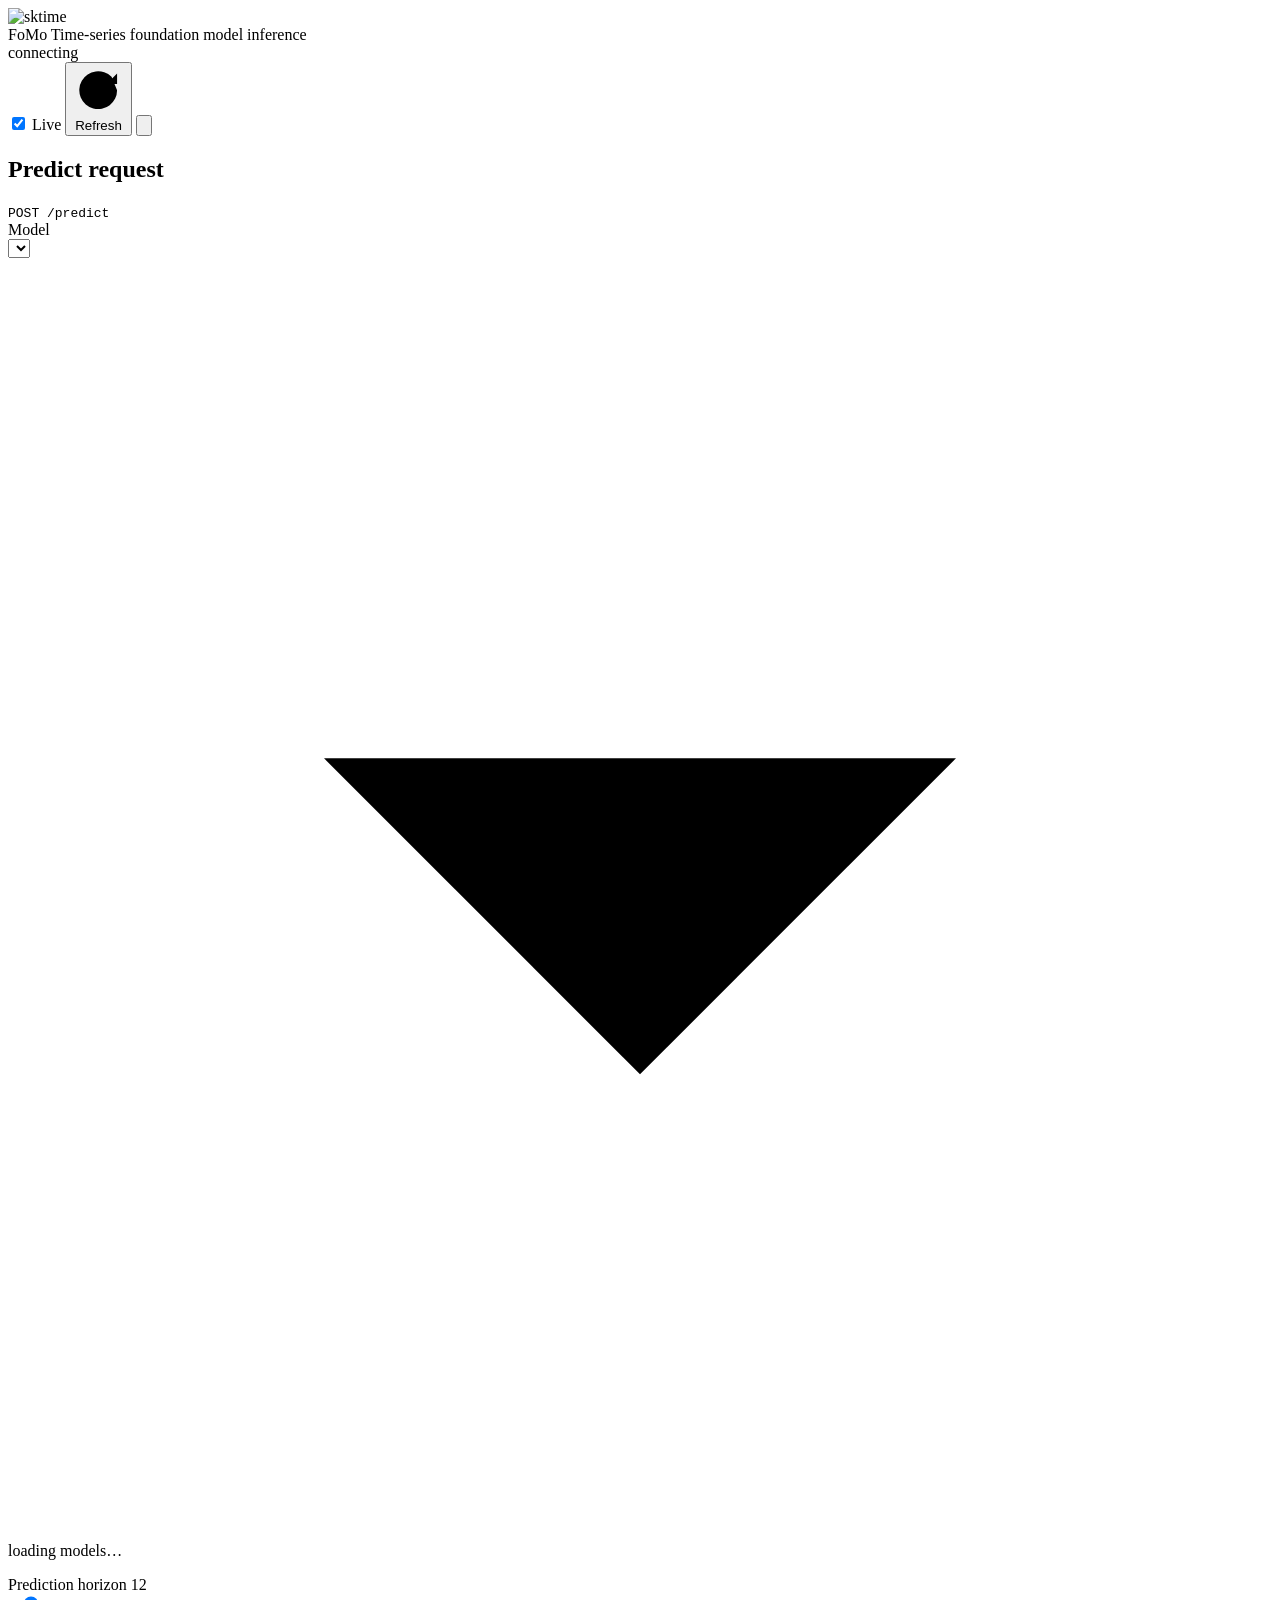
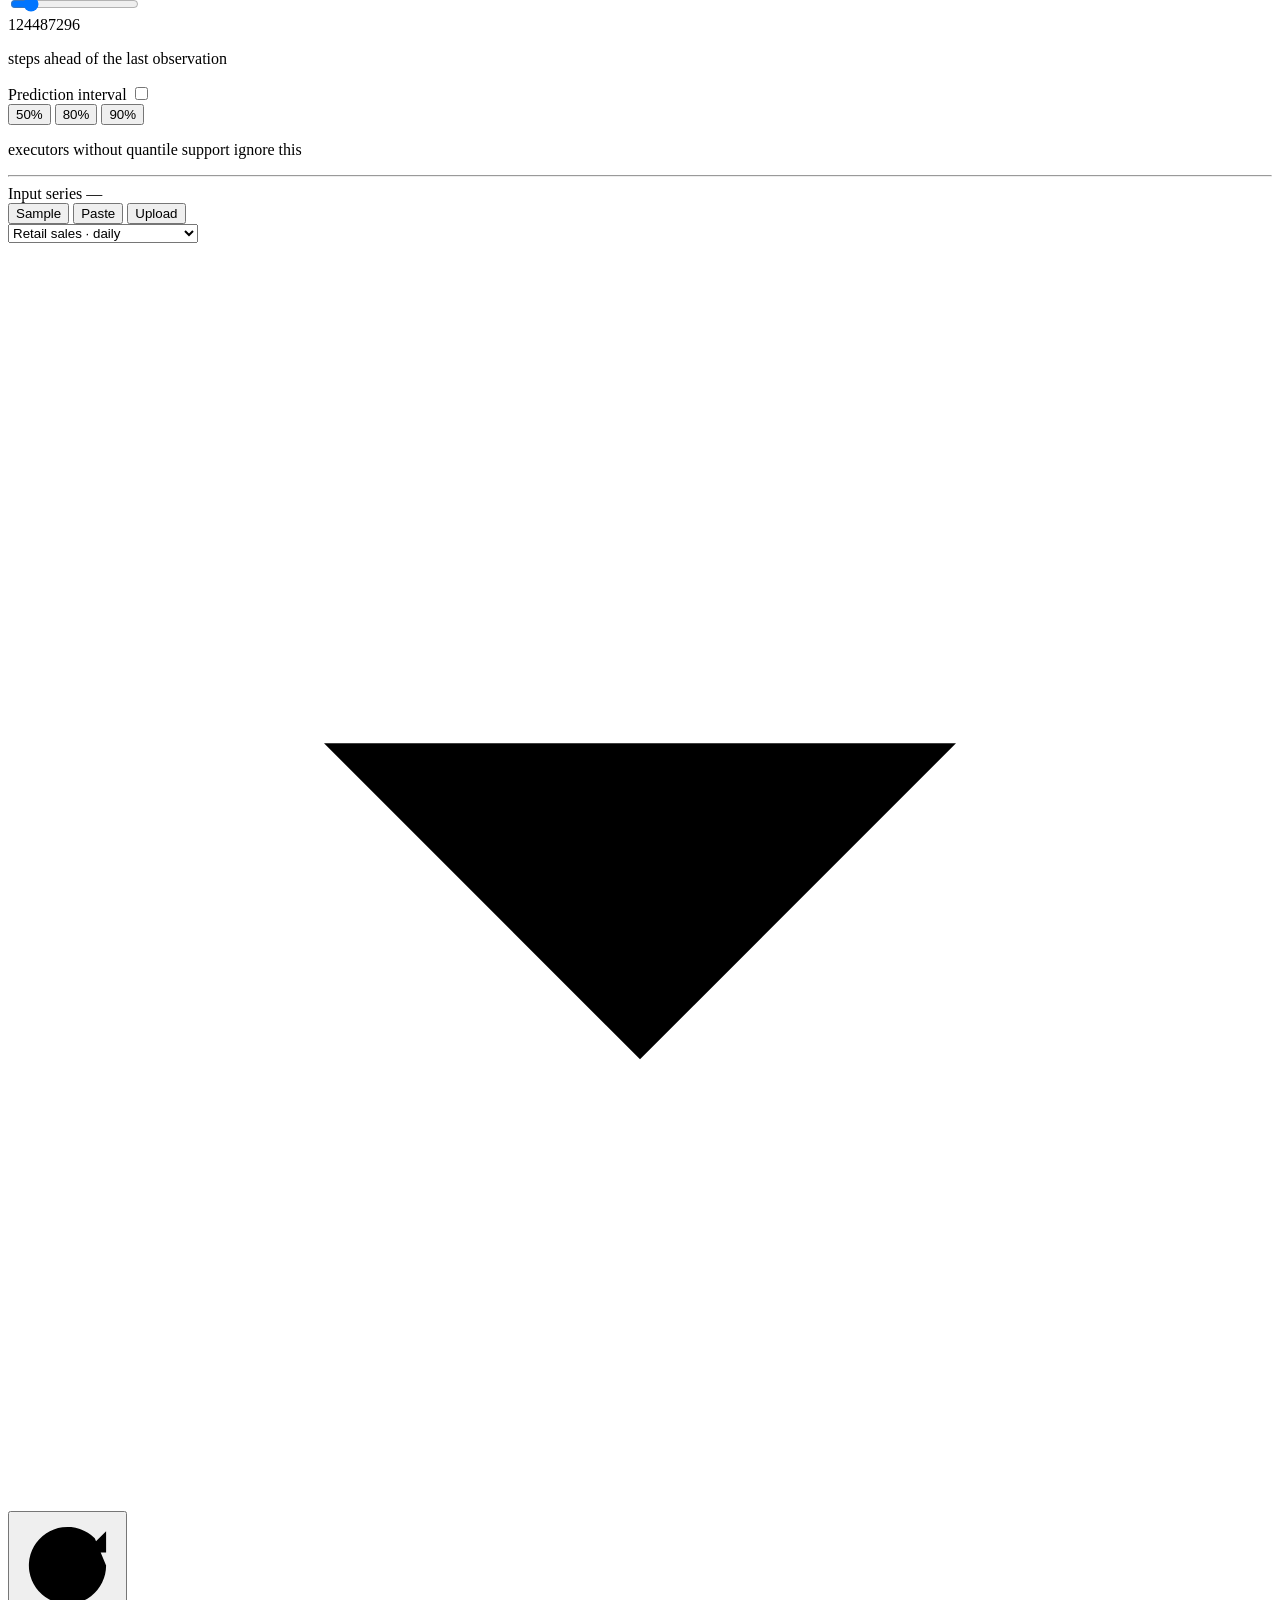
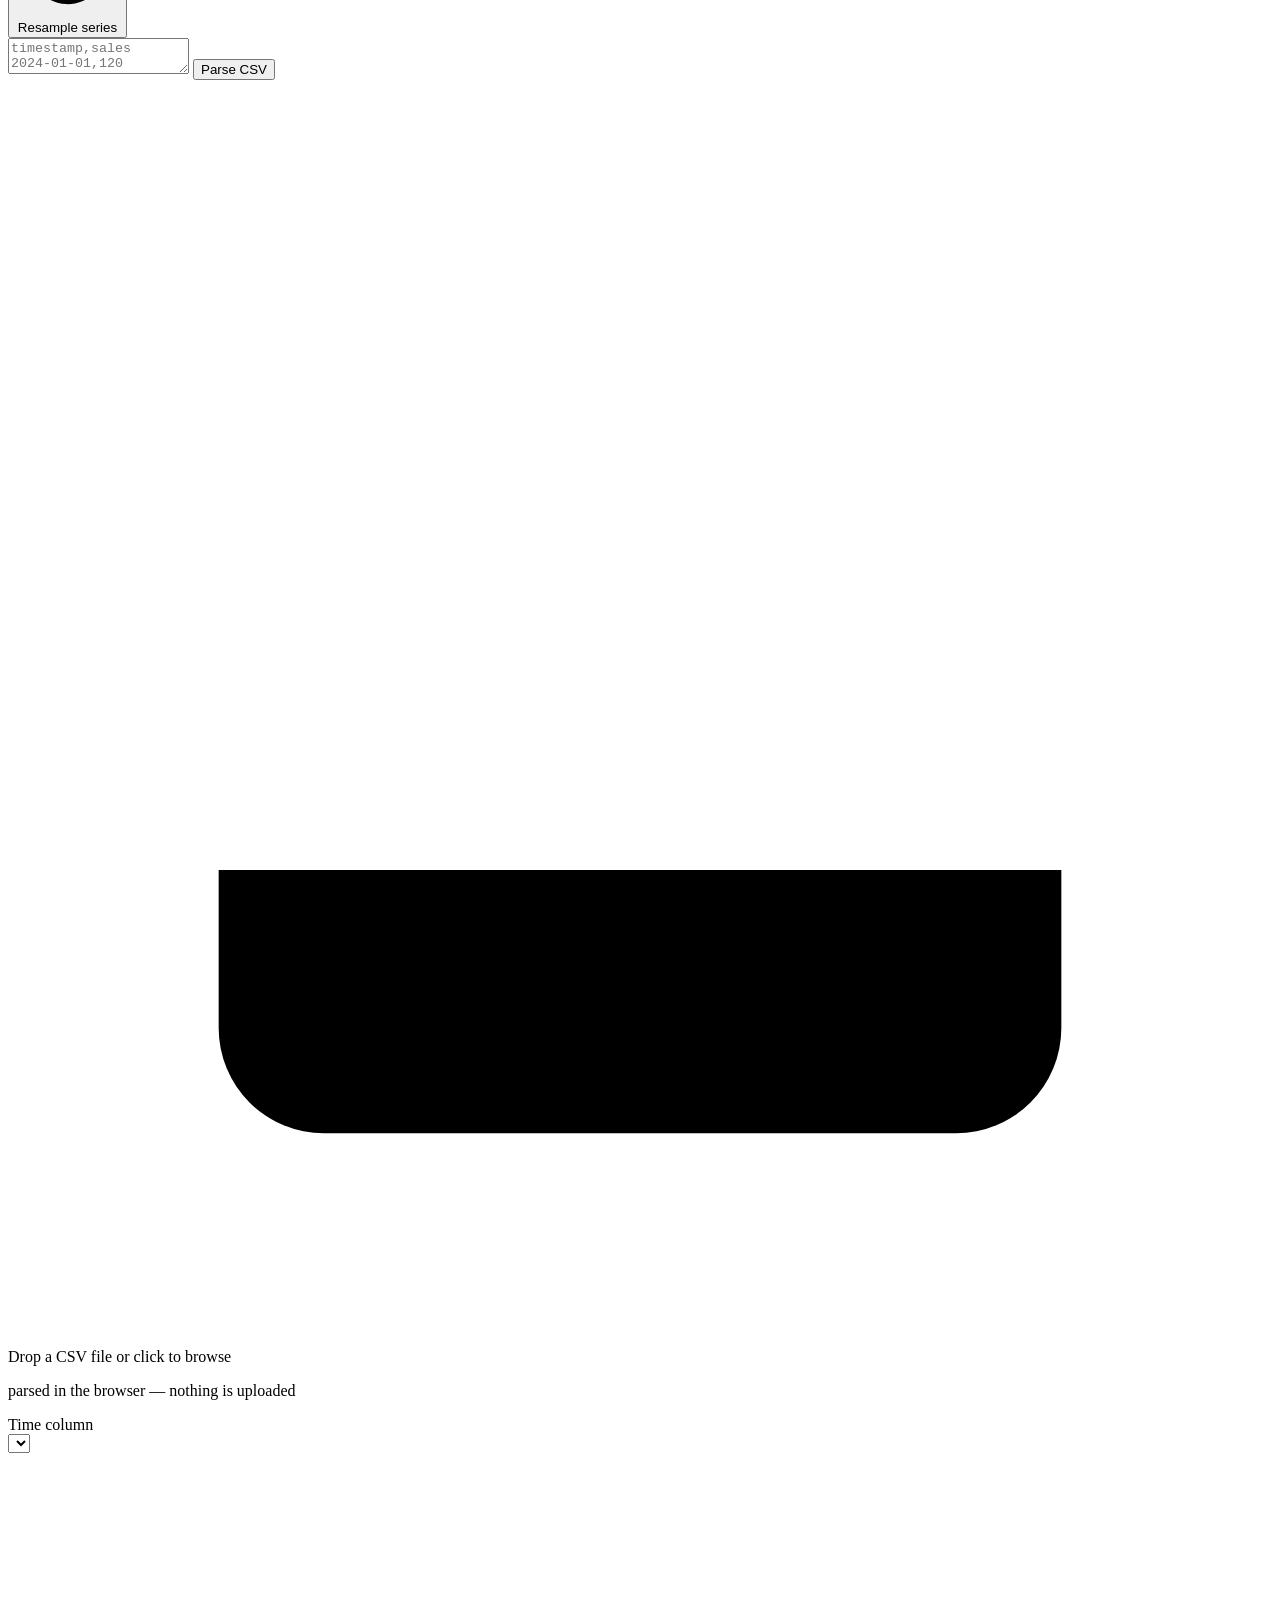
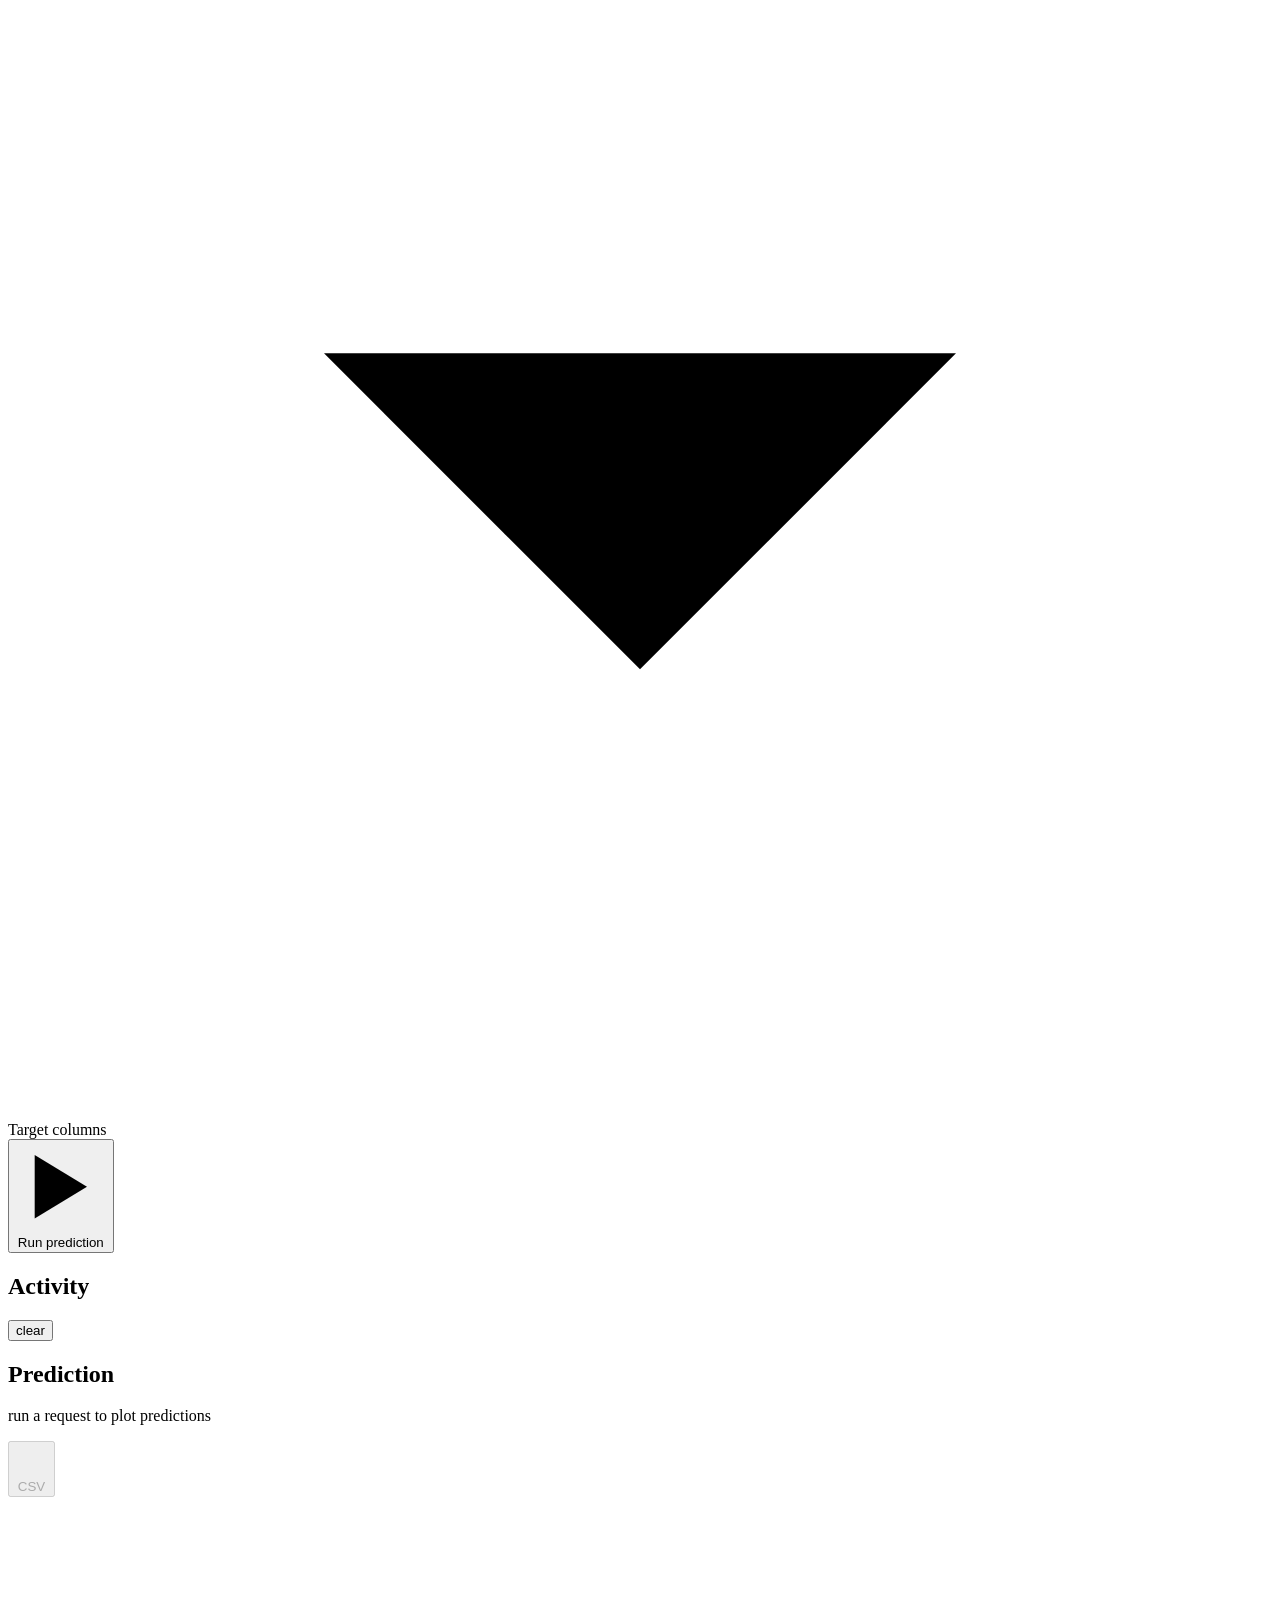
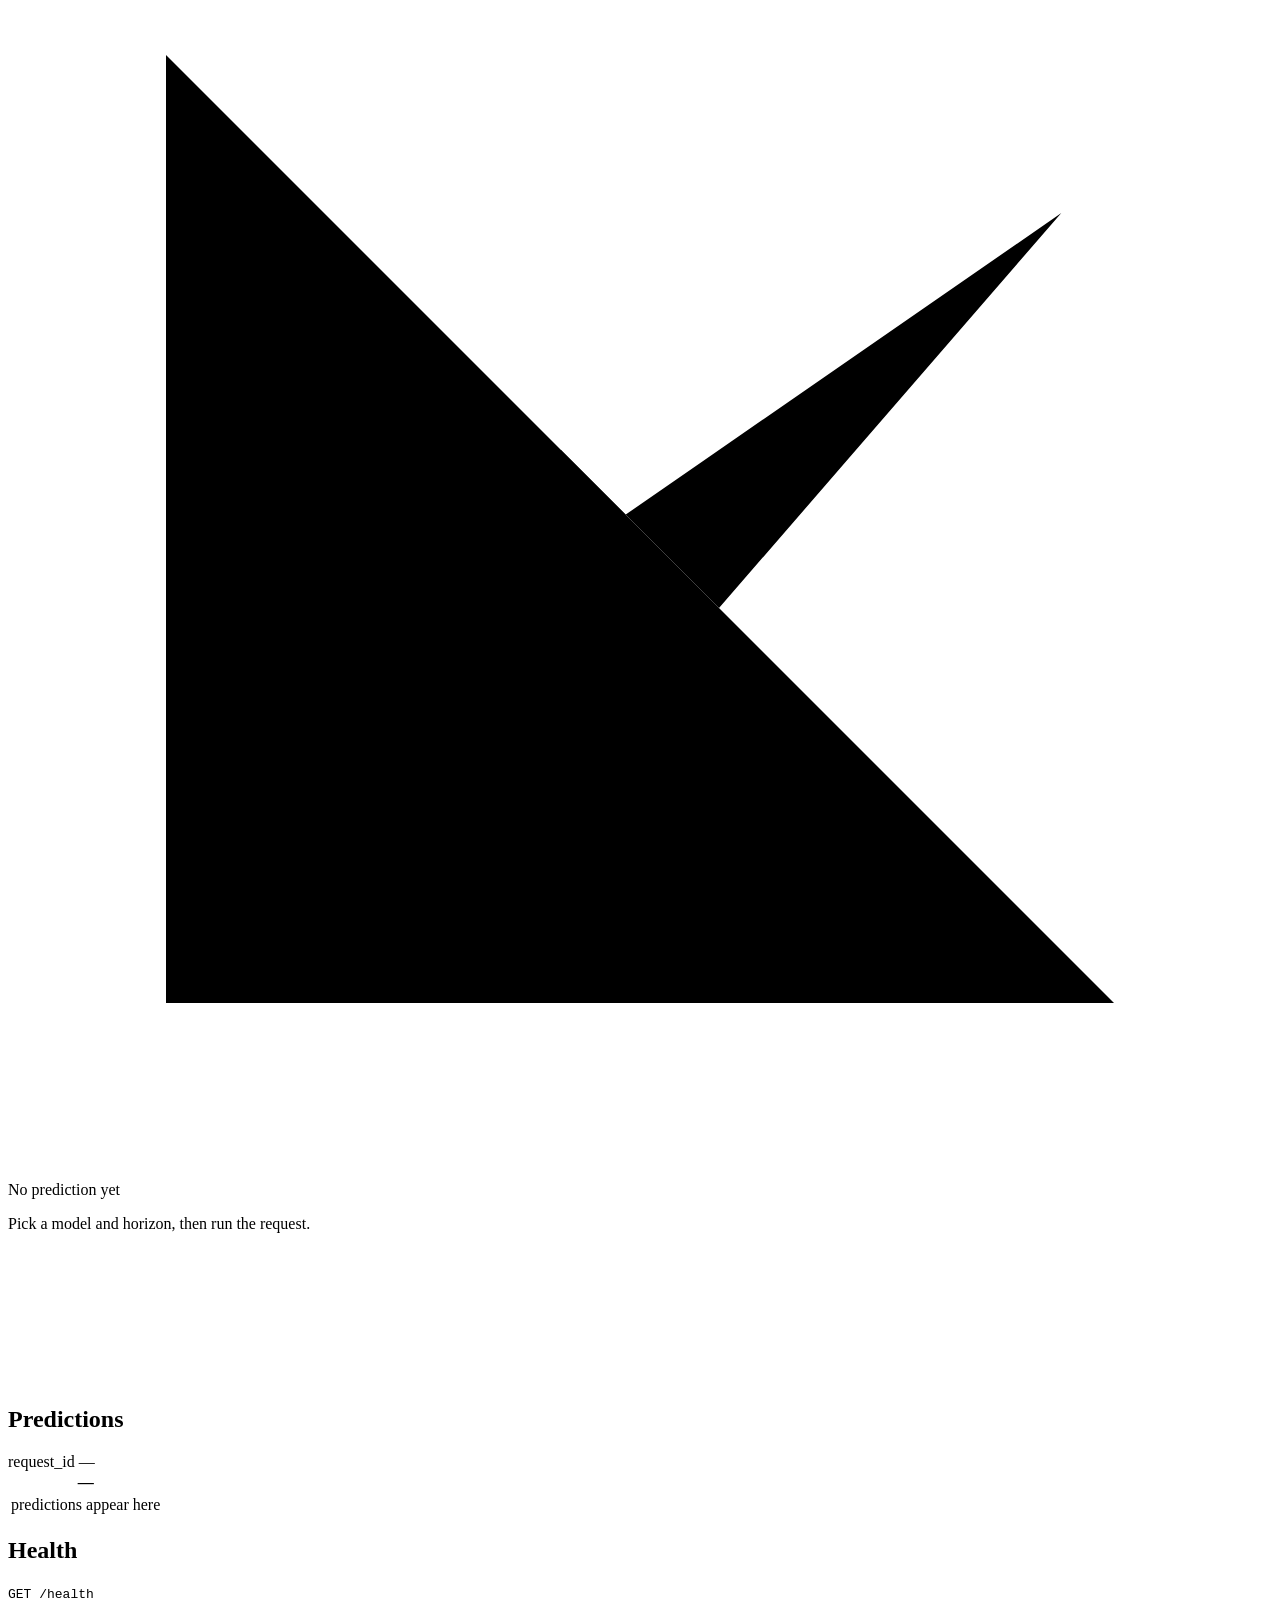
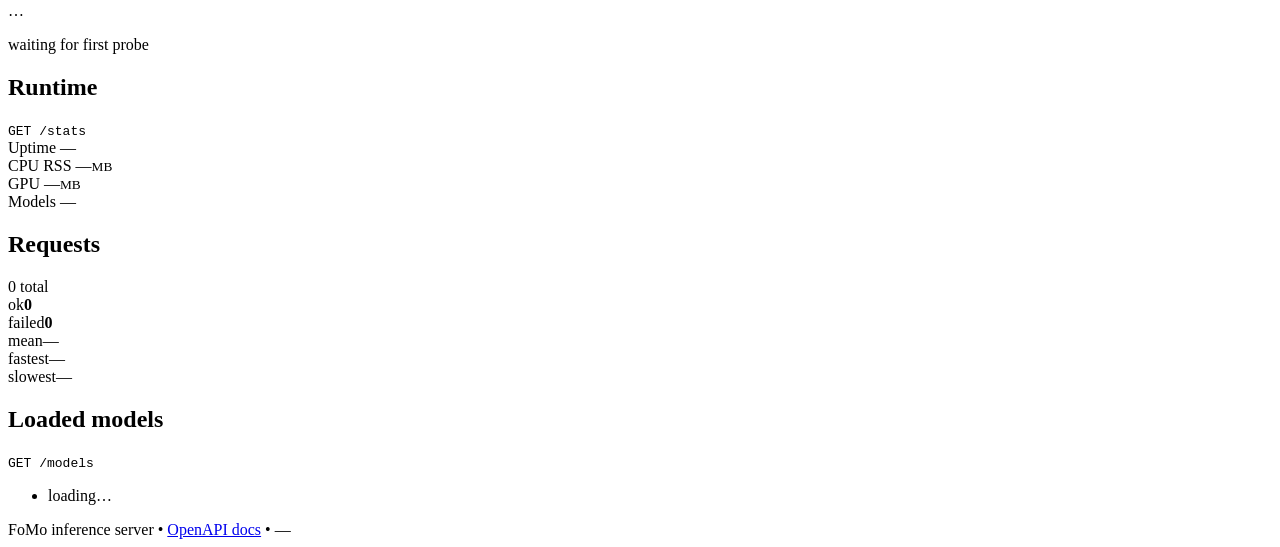
==== commit a9090058: "rename: `forecast` -> `predict`" ====
--- a/src/fomo/server/static/index.html
+++ b/src/fomo/server/static/index.html
@@ -3,7 +3,7 @@
 <head>
 <meta charset="utf-8" />
 <meta name="viewport" content="width=device-width, initial-scale=1, viewport-fit=cover" />
-<title>FoMo · Forecast Console</title>
+<title>FoMo · Predict Console</title>
 <meta name="description" content="FoMo — time-series foundation model inference server console." />
 <link rel="icon" type="image/svg+xml" href="/static/favicon.svg" />
 <link rel="stylesheet" href="/static/styles.css" />
@@ -50,8 +50,8 @@
   <aside class="col col--controls">
     <section class="panel panel--controls">
       <header class="panel__head">
-        <h2 class="panel__title">Forecast request</h2>
-        <code class="tag tag--verb">POST /forecast</code>
+        <h2 class="panel__title">Predict request</h2>
+        <code class="tag tag--verb">POST /predict</code>
       </header>
 
       <div class="panel__body stack">
@@ -67,7 +67,7 @@
 
         <div class="field">
           <div class="field__row">
-            <label class="field__label" for="fh-range">Forecast horizon</label>
+            <label class="field__label" for="fh-range">Prediction horizon</label>
             <output class="field__value" id="fh-value">12</output>
           </div>
           <input type="range" id="fh-range" class="range" min="1" max="96" step="1" value="12" />
@@ -152,7 +152,7 @@
 
         <button id="run-btn" class="btn btn--primary btn--block btn--lg" type="button">
           <svg viewBox="0 0 24 24" class="icon" aria-hidden="true"><path d="M5 3.5l14 8.5-14 8.5z"/></svg>
-          <span class="btn__label">Run forecast</span>
+          <span class="btn__label">Run prediction</span>
         </button>
 
         <div id="error-box" class="alert" hidden>
@@ -176,7 +176,7 @@
     <section class="panel panel--chart">
       <header class="panel__head">
         <div>
-          <h2 class="panel__title">Forecast</h2>
+          <h2 class="panel__title">Prediction</h2>
           <p class="panel__sub" id="chart-sub">run a request to plot predictions</p>
         </div>
         <div class="panel__head-actions">
@@ -190,10 +190,10 @@
       <div class="chart" id="chart">
         <div class="chart__empty" id="chart-empty">
           <svg viewBox="0 0 24 24" class="chart__empty-icon" aria-hidden="true"><path d="M3 3v18h18"/><path d="M7 15l3.5-4.5 3 3L20 6"/></svg>
-          <p>No forecast yet</p>
+          <p>No prediction yet</p>
           <span>Pick a model and horizon, then run the request.</span>
         </div>
-        <svg class="chart__svg" id="chart-svg" role="img" aria-label="Forecast chart"></svg>
+        <svg class="chart__svg" id="chart-svg" role="img" aria-label="Prediction chart"></svg>
         <div class="chart__tooltip" id="chart-tooltip" hidden></div>
       </div>
     </section>
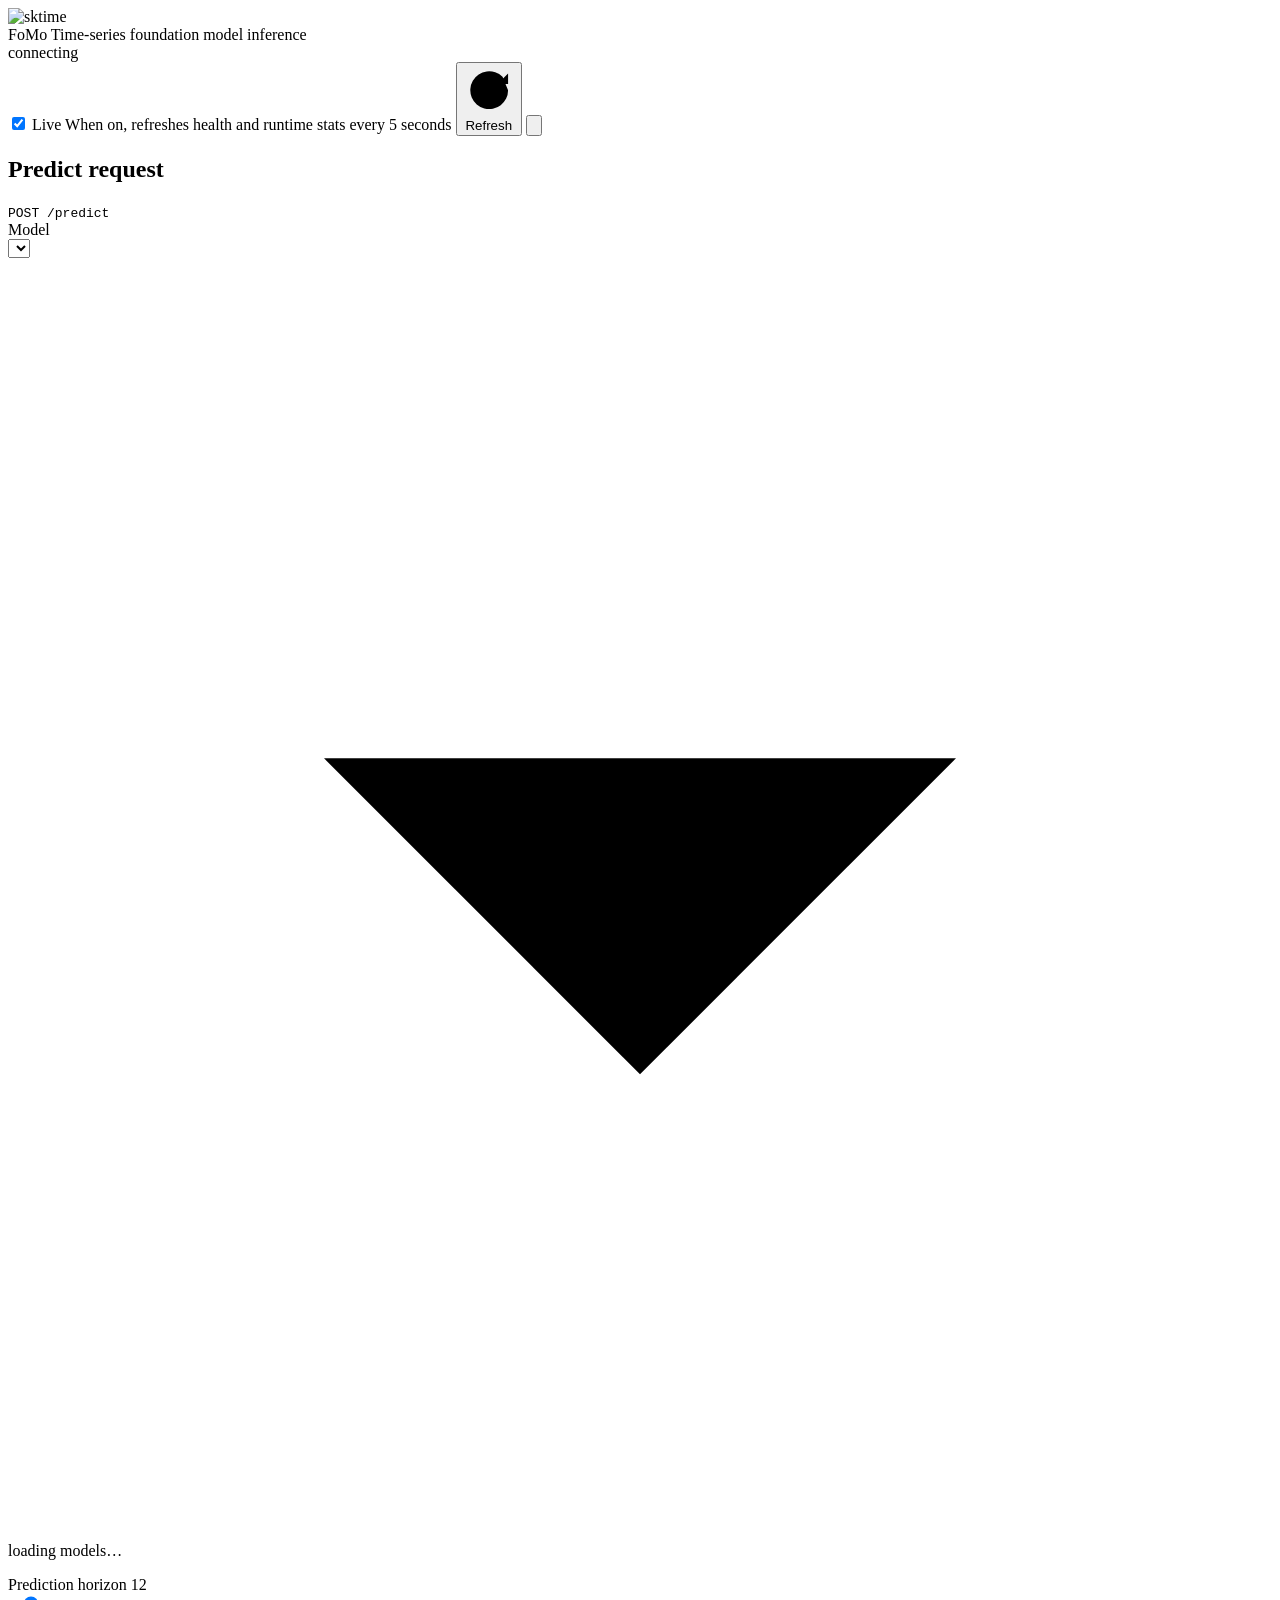
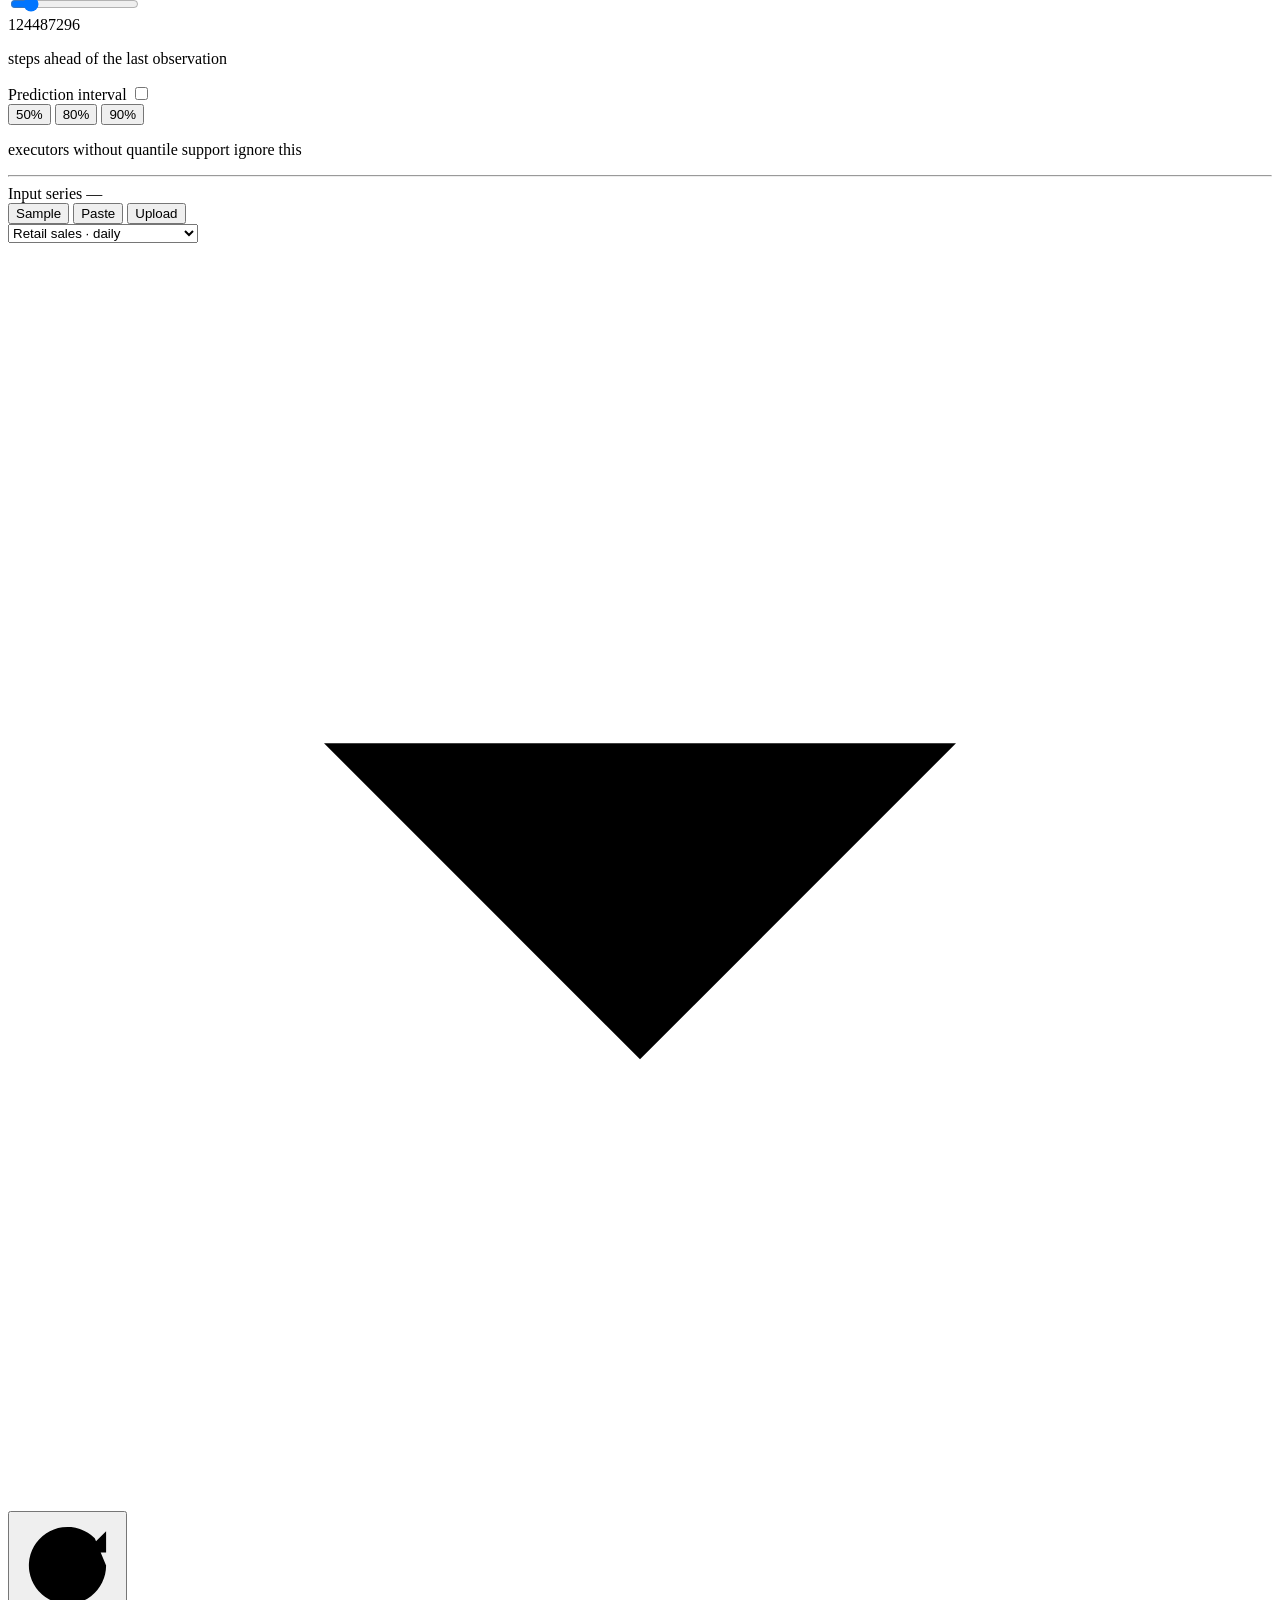
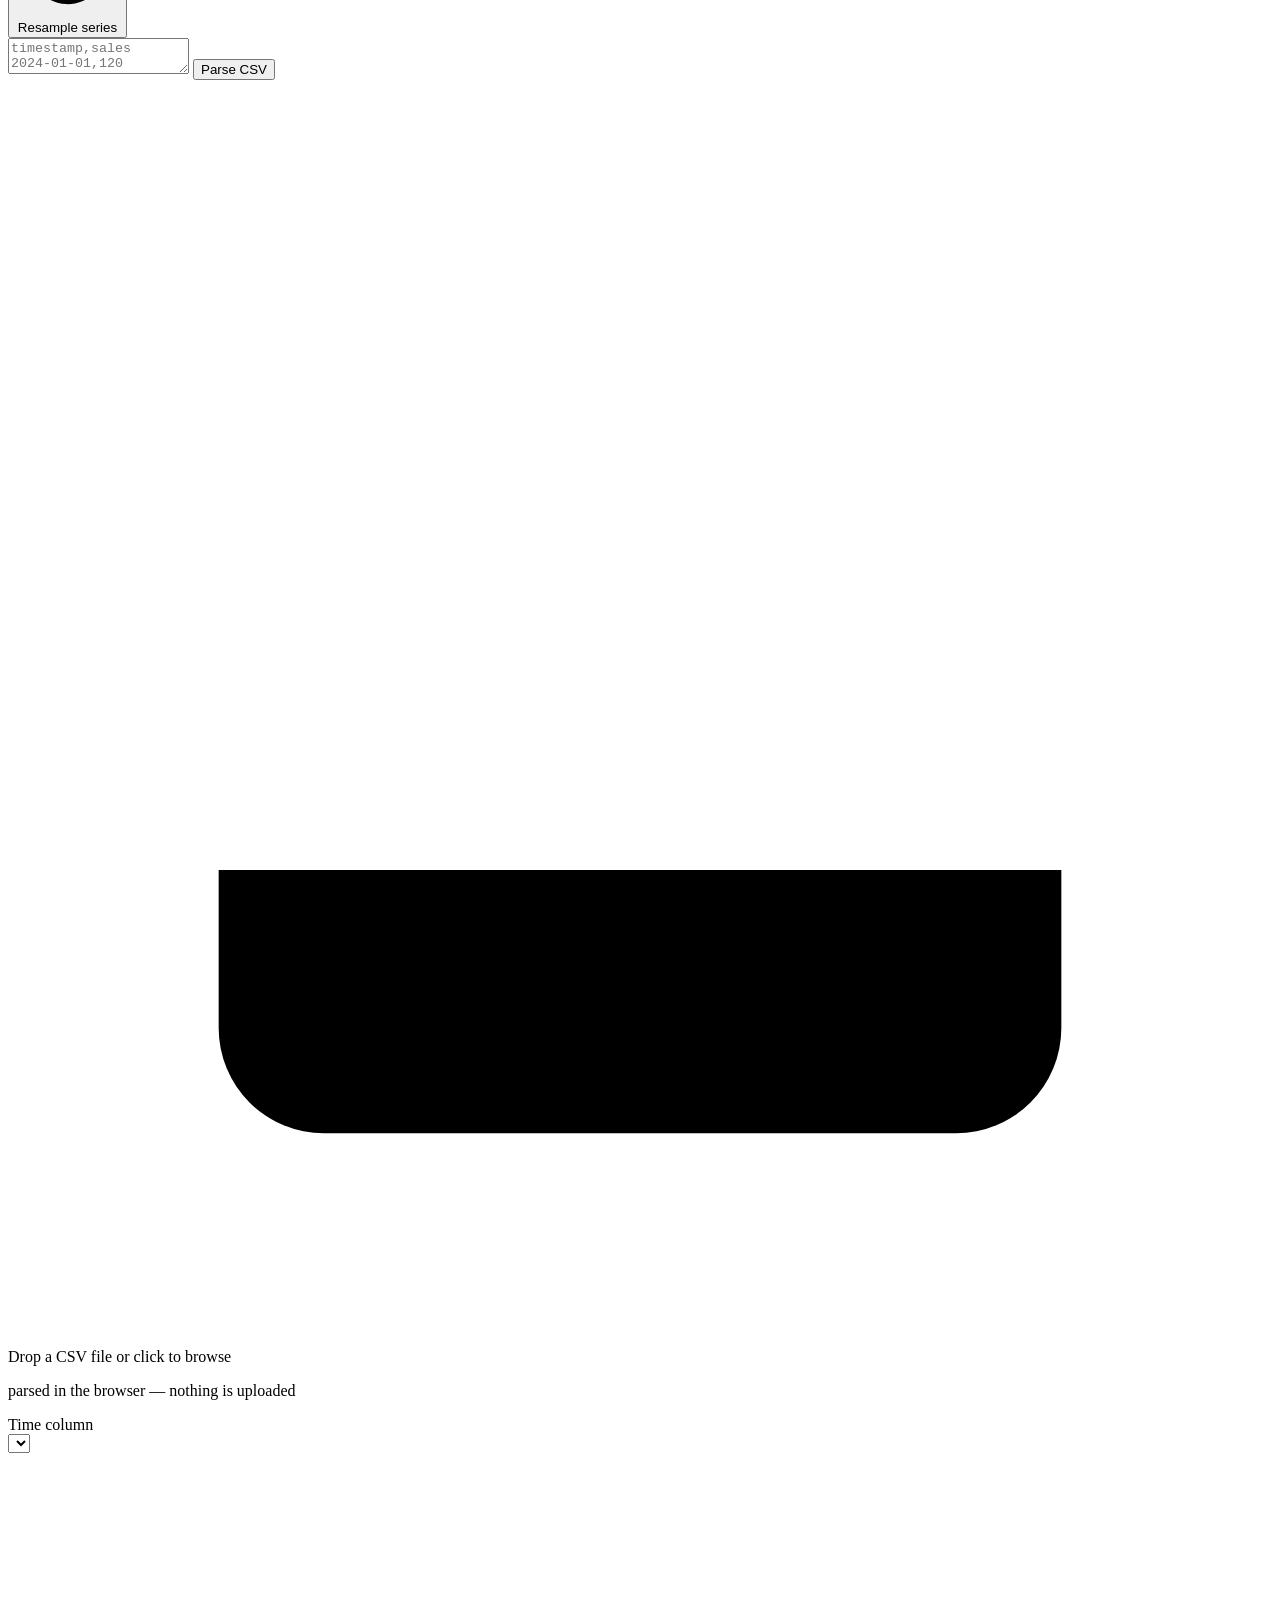
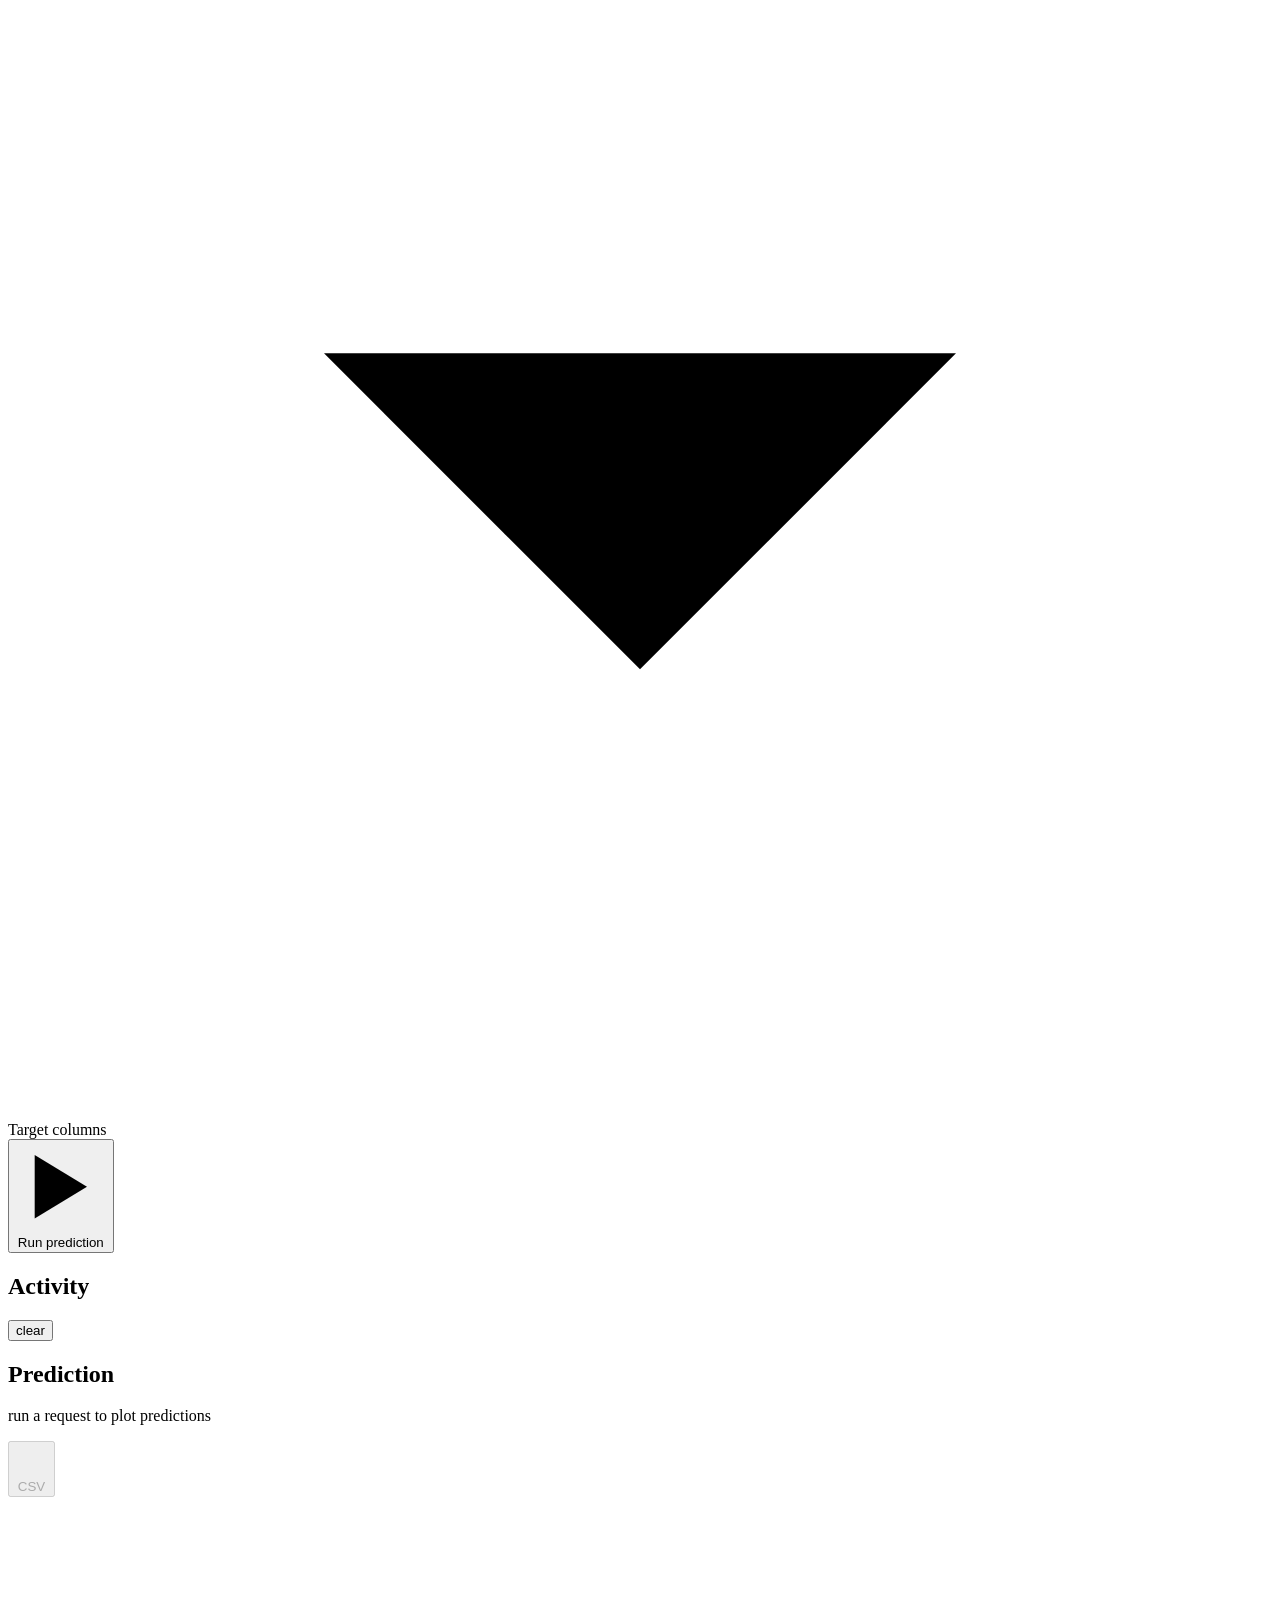
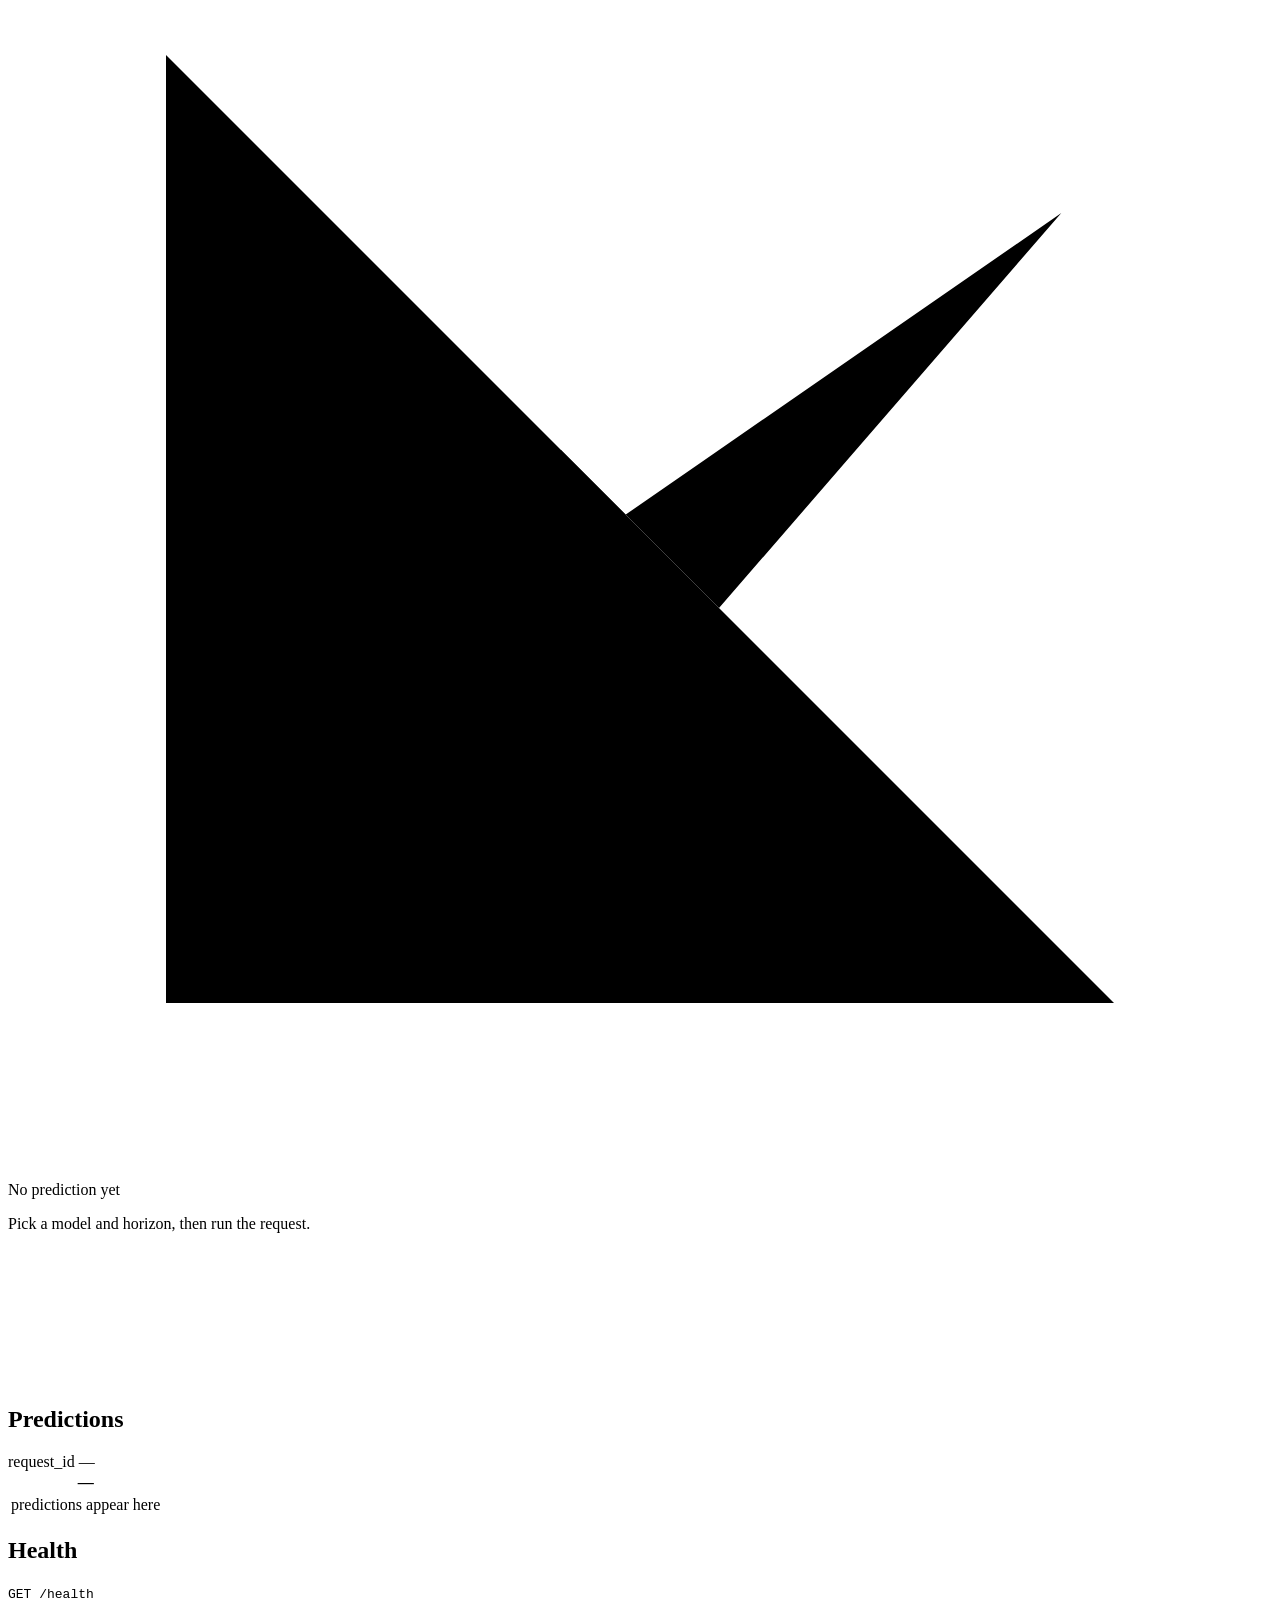
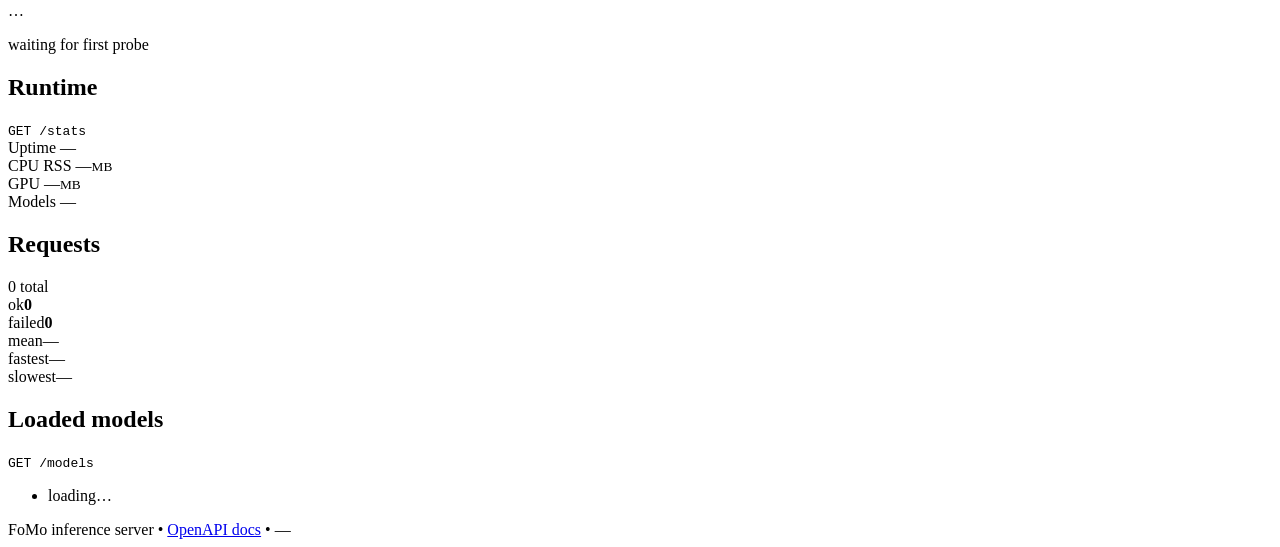
==== commit 764b44f2: "fix #111 (info with "live" button)" ====
--- a/src/fomo/server/static/index.html
+++ b/src/fomo/server/static/index.html
@@ -29,10 +29,11 @@
       <span class="pill__dot"></span>
       <span id="health-pill-text">connecting</span>
     </div>
-    <label class="switch" title="Poll /health and /stats every 5 seconds">
-      <input type="checkbox" id="auto-refresh" checked />
+    <label class="switch has-tip">
+      <input type="checkbox" id="auto-refresh" checked aria-describedby="live-tip" />
       <span class="switch__track"><span class="switch__thumb"></span></span>
       <span class="switch__label">Live</span>
+      <span id="live-tip" class="tip" role="tooltip">When on, refreshes health and runtime stats every 5 seconds</span>
     </label>
     <button id="refresh-btn" class="btn btn--ghost" type="button" title="Refresh health, models and stats">
       <svg viewBox="0 0 24 24" class="icon" aria-hidden="true"><path d="M21 12a9 9 0 1 1-2.64-6.36M21 4v5h-5"/></svg>
